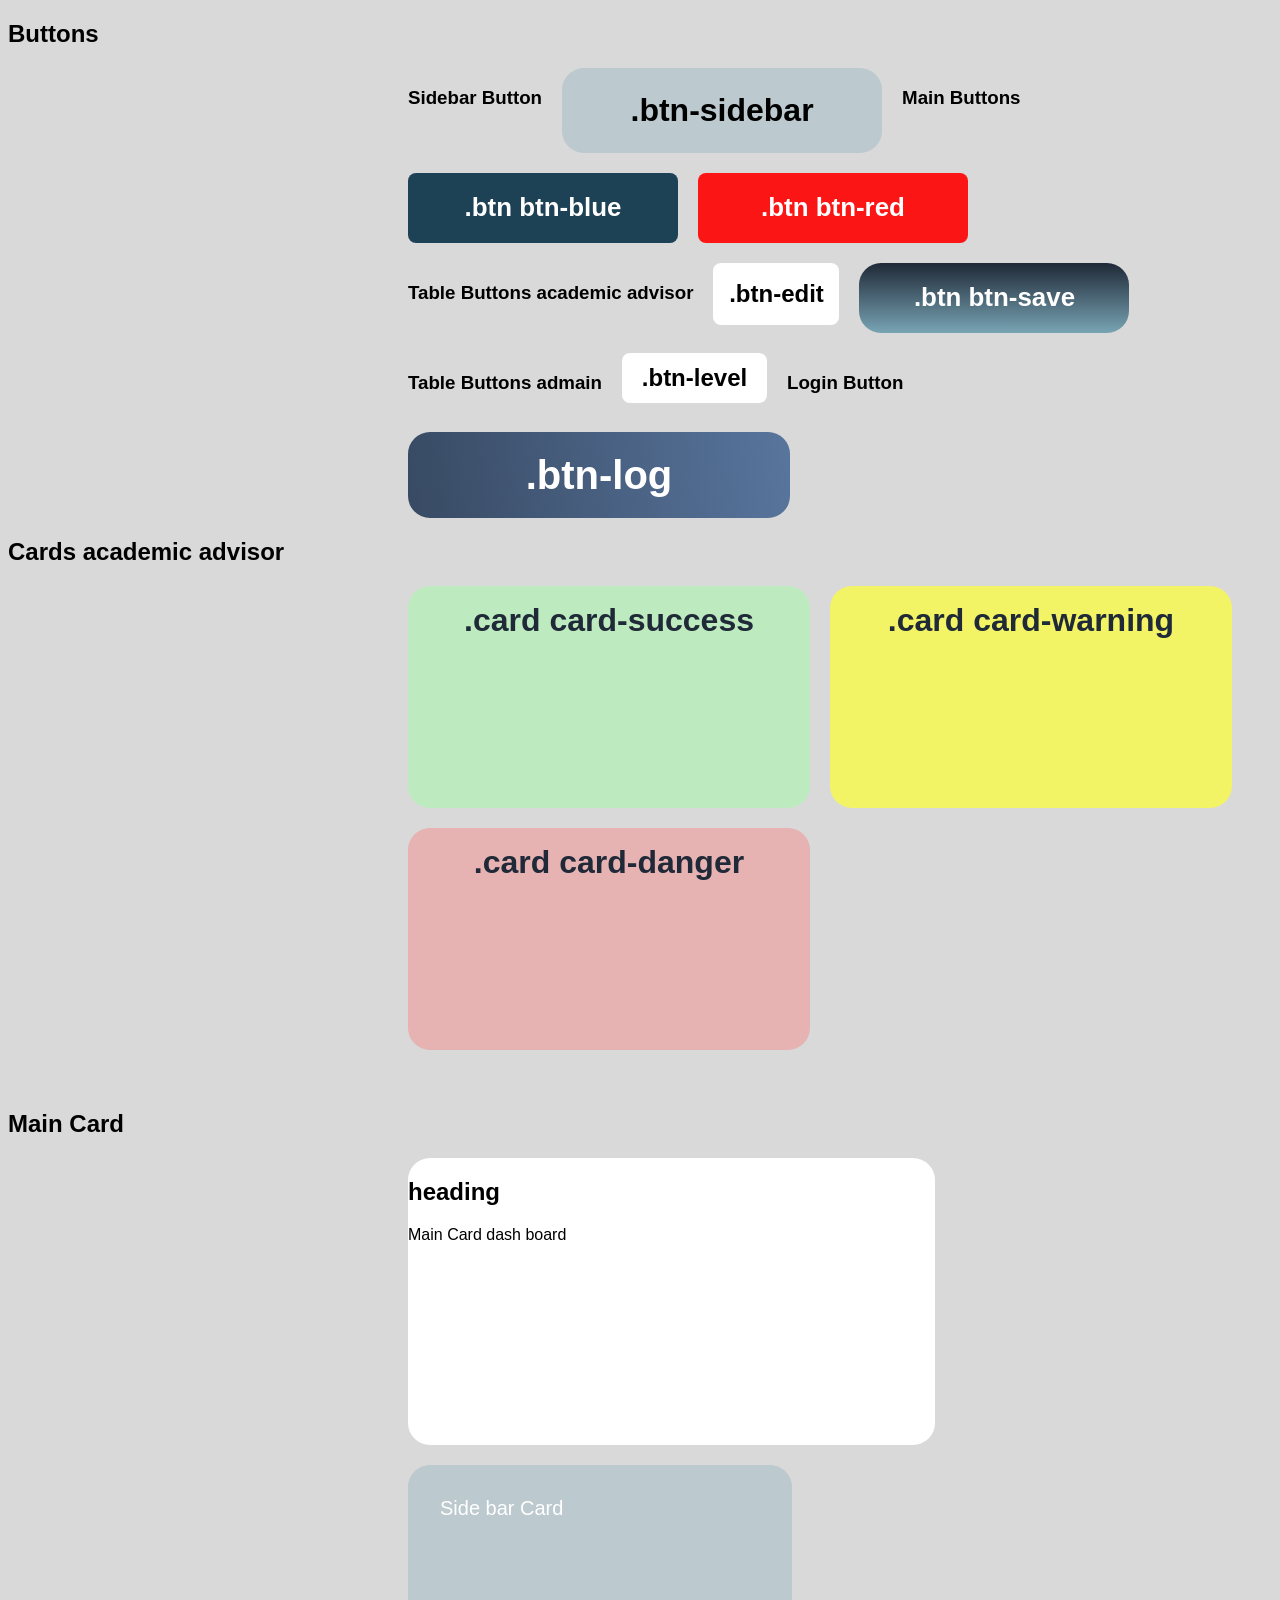
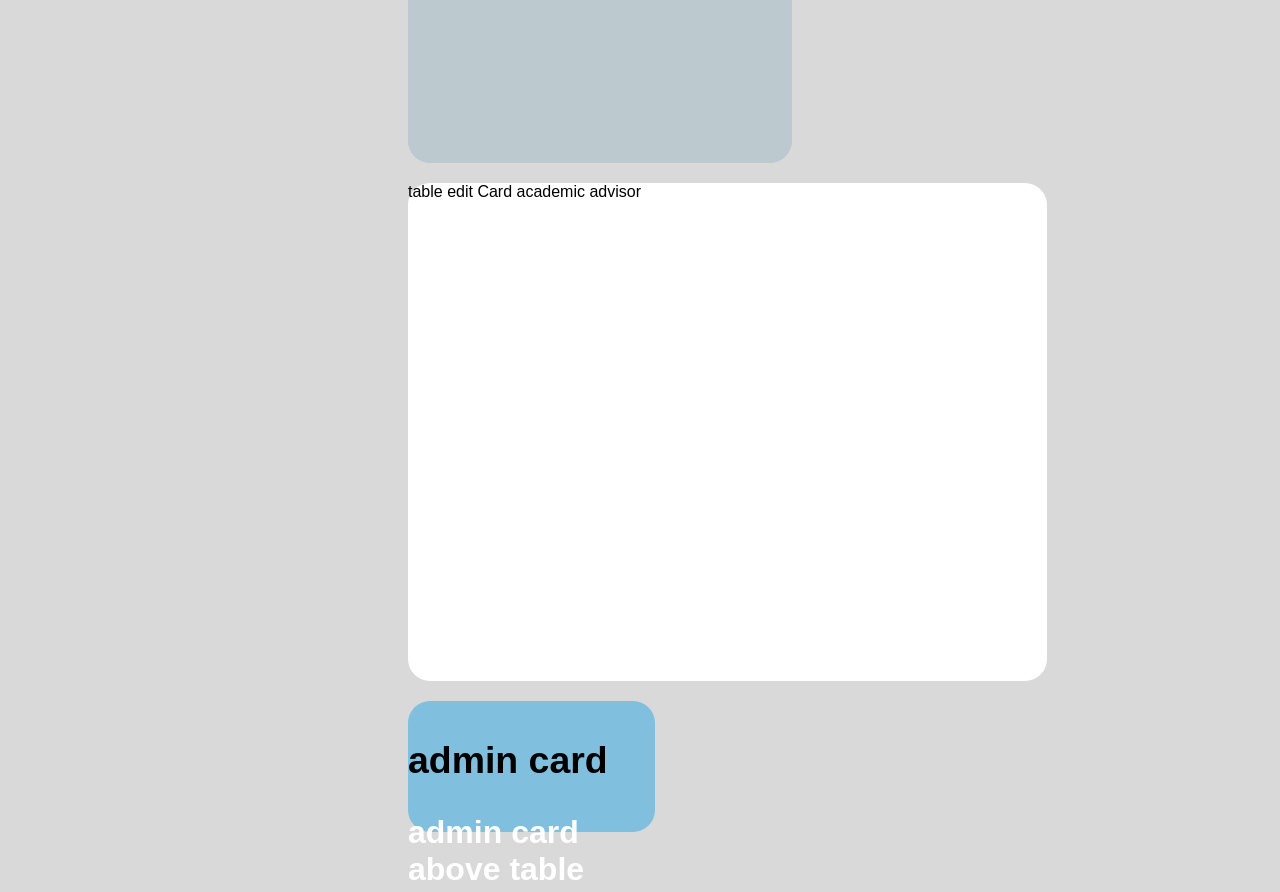
==== index.html @ a2a266f4 "update HTML and CSS" ====
<!DOCTYPE html>
<html lang="en">
<head>
    <meta charset="UTF-8">
    <meta name="viewport" content="width=device-width, initial-scale=1.0">
    <title>Document</title>
    <link rel="stylesheet" href="main.css">
</head>
<body>
    <!--
    <div class="side-bar"> </div>
    -->
   <section>

<h2>Buttons</h2>

<div class="demo">

<h3>Sidebar Button</h3>
<button class="btn-sidebar">
.btn-sidebar
</button>

<h3>Main Buttons</h3>

<button class="btn btn-blue">
.btn btn-blue
</button>

<button class="btn btn-red">
.btn btn-red
</button>



<h3>Table Buttons academic advisor</h3>

<button class="btn-edit">
.btn-edit
</button>

<button class="btn btn-save">
.btn btn-save
</button>

<h3>Table Buttons admain</h3>
<button class="btn-level">
.btn-level
</button>

<h3>Login Button</h3>

<button class="btn-log">
.btn-log
</button>

</div>
<!--===================cards===================================================--->
<section>

<h2>Cards academic advisor</h2>

<div class="demo">

<div class="card card-success">
.card card-success  
</div>

<div class="card card-warning">
.card card-warning  
</div>

<div class="card card-danger">
.card card-danger  
</div>

</div>

</section>
<section>

<h2>Main Card</h2>

<div class="demo">

<div class="main-card">
    <h2> heading</h2>       
    <p> Main Card  dash board</p>

</div>

<div class="side-card">
Side  bar Card
</div>
<div class="edit-card">
 table edit  Card   academic advisor
</div>
<div class="card-staff">
    <h3> admin card</h3>
 <p>  admin card above table </p>  
</div>

</div>

</section>
</body>
</html>
---- main.css ----
/*-------variables---------------------*/
:root {
    --color-primary:#1F2937;
    --secondary-blue:#186F8F80;            /*btn hover--------*/
    --color-sidebar-btn:#186F8F26;            /*btn side bar--------*/
    --color-text-primary:#202A38;
    --color-card-bg:#80BFDD;
    --gradient-login-start:#384A63;               /*start login*/
    --gradient-login-end:#58759D;            /*gradient  at login page*/
    --color-btn-primary:#1D4155;
    --color-danger:#FC1515;  
    --color-danger-light:#E6B2B2;    
    --color-warning:#F2F465;    
    --color-success: #3FC856;    
    --color-success-light:#BDEBBF; 
    --white: #FFFFFF;
    --black:#000000;
    --color-background:#D9D9D9;
    /*---font weight--*/
    --font-regular: 400;
    --font-medium: 500;
    --font-semibold: 600;
    --font-bold: 700; 
    /*font family*/
    --font-primary: "Instrument Sans", sans-serif;
    --font-secondary: "KyivType Sans", sans-serif;
    /* font size*/
    --text-lg:  1.25rem;  /* 20px */
    --text-md:  1.5rem;    /* 24px  */
    --text-xl:  1.62rem;  /* 26px */
    --text-2xl: 2rem;     /* 32px */
    --text-3xl: 2.25rem;  /* 36px */
    --text-4xl: 2.5rem;   /* 40px */
   --text-5xl: 3rem;     /* 48px */
    /*--border radius---*/
    --radius-sm: 8px;
    --radius-md: 12px;
    --radius-lg: 22px;
    --radius-full: 9999px;
    /*----------------*/
    --space-xs: 4px;
    --space-sm: 8px;
    --space-md: 16px;
    --space-lg: 24px;
    --space-xl: 32px;
    --space-xxl: 48px;
    --space-xxxl: 64px;

}
.demo{

margin-top:20px;
margin-left: 400px;
display:flex;
gap:20px;
flex-wrap:wrap;
}
section{
margin-bottom:60px;
}
body{
    background: var(--color-background);
    font-family: var(--font-primary);
}
/*-----------sidebar----------------*/
.side-bar{
    width: 350px;
    height: 100vh;
    background: var(--color-primary);
    position: fixed;
    top: 0;
    left: 0;
}

/*--------------bottons--------*/
.btn-log{
    background: linear-gradient(82deg, var(--gradient-login-start), var(--gradient-login-end));
    width: 382px;
    height: 86px;
    border: none;
    border-radius: var(--radius-lg);
    cursor: pointer;
    font-family: var( --font-primary);
    color: var( --white);
    text-align: center;
    font-weight: var(--font-bold);
    font-size:var(--text-4xl) ;

}
/*------btn use with btn-blue ,red -,save---------*/
.btn{
    width: 270px;
    height: 70px;
    border: none;
    border-radius: var(--radius-sm);
    cursor: pointer;
    color: var( --white);
    text-align: center;
    font-weight: var(--font-bold);
    font-size:var( --text-xl) ;
}
.btn-blue{
    background: var(--color-btn-primary); 
}
.btn-red{
    background-color:var(--color-danger) ;
}
.btn-save{
    background: linear-gradient(to bottom, var(--color-primary), var(--secondary-blue));
    border-radius: var(--radius-lg);
    justify-content: center;
    gap: 0.5rem;
    display: inline-flex;
    align-items: center;
}
/*---------------------------------------------*/
.btn-sidebar{
    width: 320px;
    height:85px;
    background: var(--color-sidebar-btn);
    font-weight: var(--font-semibold);
    font-size:var(--text-2xl) ;
    justify-content: center;
    gap: 0.5rem;
    display: inline-flex;
    align-items: center;
    text-align: center;
    cursor: pointer;
    border: none;
    border-radius: var(--radius-lg);
    transition: all 0.3s ease;
}
.btn-sidebar:hover{
    background: var(--secondary-blue); 
}
.btn-level{
    width: 145px;
    height: 50px;
    background: var(--white);
    text-align: center;
    color:var(--black)  ;
    font-size: var(--text-md);
    font-weight: var(--font-semibold);
    cursor: pointer;
    border: none;
    border-radius: var(--radius-sm);
    transition: all 0.3s ease;
}
.btn-level:hover{
    background: var(--color-primary);
    color:var(--white) ;

}
.btn-edit{
    width:126px ;
    height: 62px;
    background: var(--white);
    text-align: center;
    color:var(--black)  ;
    font-size: var(--text-md);
    font-weight: var(--font-semibold);
    cursor: pointer;
    border: none;
    border-radius: var(--radius-sm);
    transition: all 0.3s ease;

}
.btn-edit:hover{
    background: var(--color-btn-primary);
    color:var(--white) ;
}
/*-----------------------------------cards------------------------------------------*/
.main-card{
    width: 527px;
    height: 287px;
    border-radius: var(--radius-lg);
    background:var(--white) ;
    
    
}
.card h2{
    color: var(--color-text-primary);
    font-size: var(--text-2xl) ;
    font-weight: var(--font-semibold);
    margin-bottom: var(--space-sm);
}
.card p{
    font-size: var(--text-lg);
    color: var(--color-text-primary);
    line-height: 1.6;

}
.side-card{
    width: 320px; 
    height: 234px;
    background: var(--color-sidebar-btn);
    border-radius: var(--radius-lg);
    padding: var(--space-xl);
    color: var(--white);
    font-size:var(--text-lg) ;


}
.edit-card{
    width: 639px;
    height: 498px;
    border-radius: var(--radius-lg);
    background:var(--white) ;

}
.card{
    width: 370px;
    height: 190px;
    color:var(--color-primary) ;
    font-size: var(--text-2xl);
    font-weight: var(--font-semibold);
    border-radius:var(--radius-lg) ;
    text-align: center;
    padding: var(--space-md);
}
.card-success{
background:var(--color-success-light);
}
.card-warning{
background:var(--color-warning);
}
.card-danger{
background:var(--color-danger-light);
}
.card-staff{
    width: 247px;
    height: 131px;
    background: var(--color-card-bg);
    font-size: var(--text-2xl);
    font-weight: var(--font-semibold);
    border-radius:var(--radius-lg) ;   
}
.card-staff h3{
    color: var(--black);
    margin-bottom: var(--space-xl);
    
}
.card-staff p{
    color: var(--white);

}
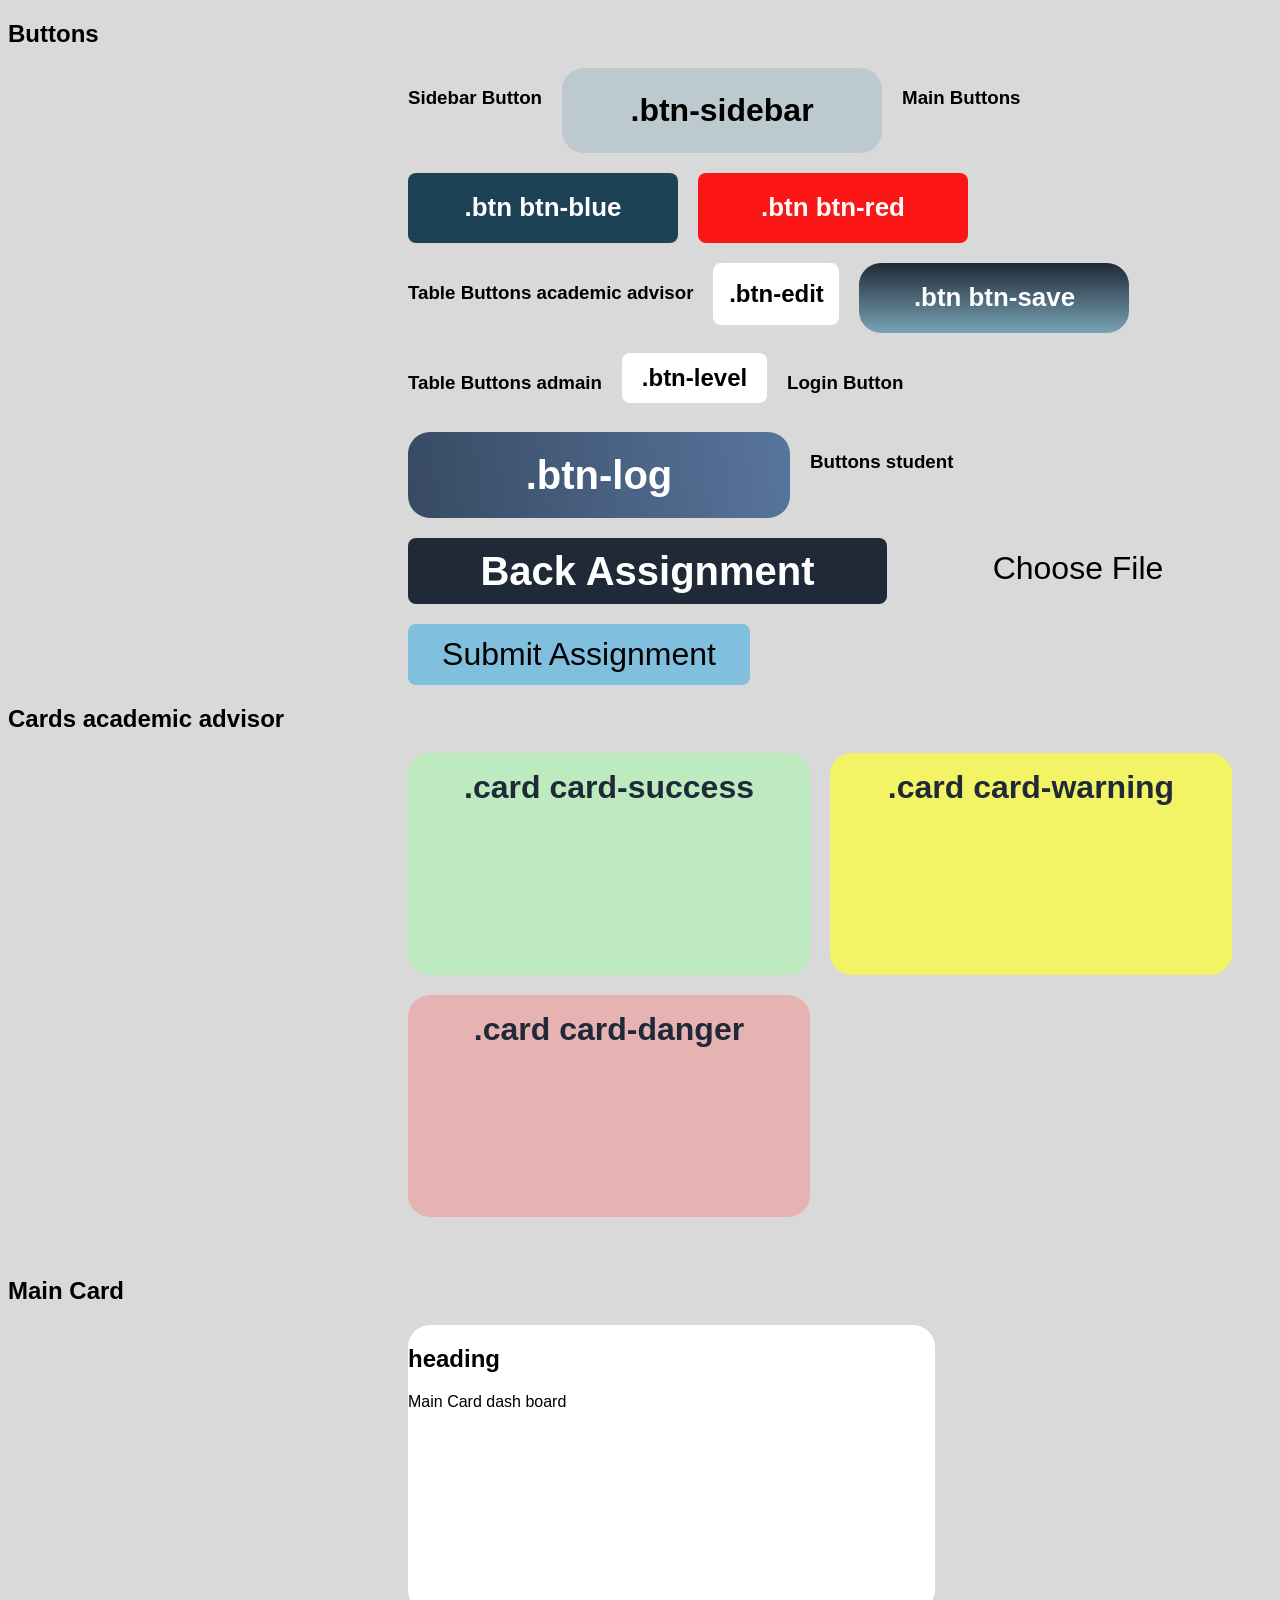
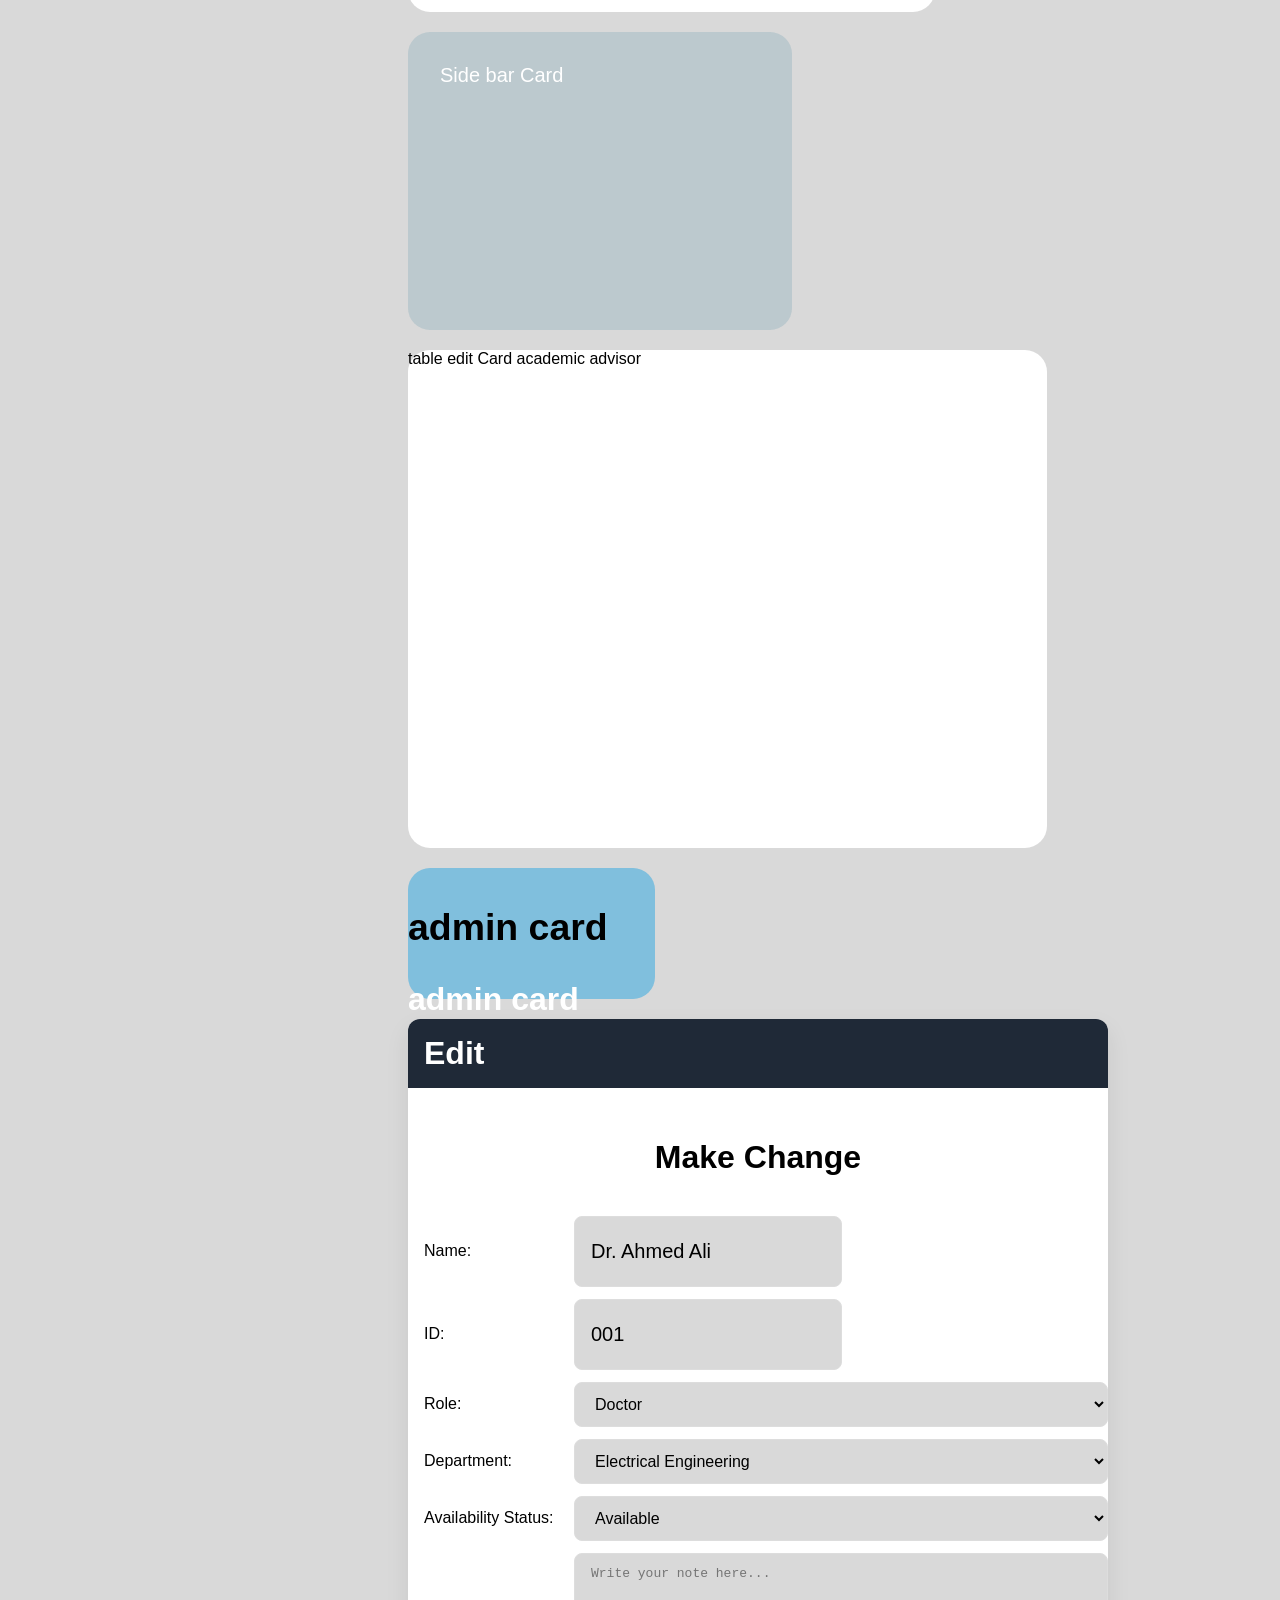
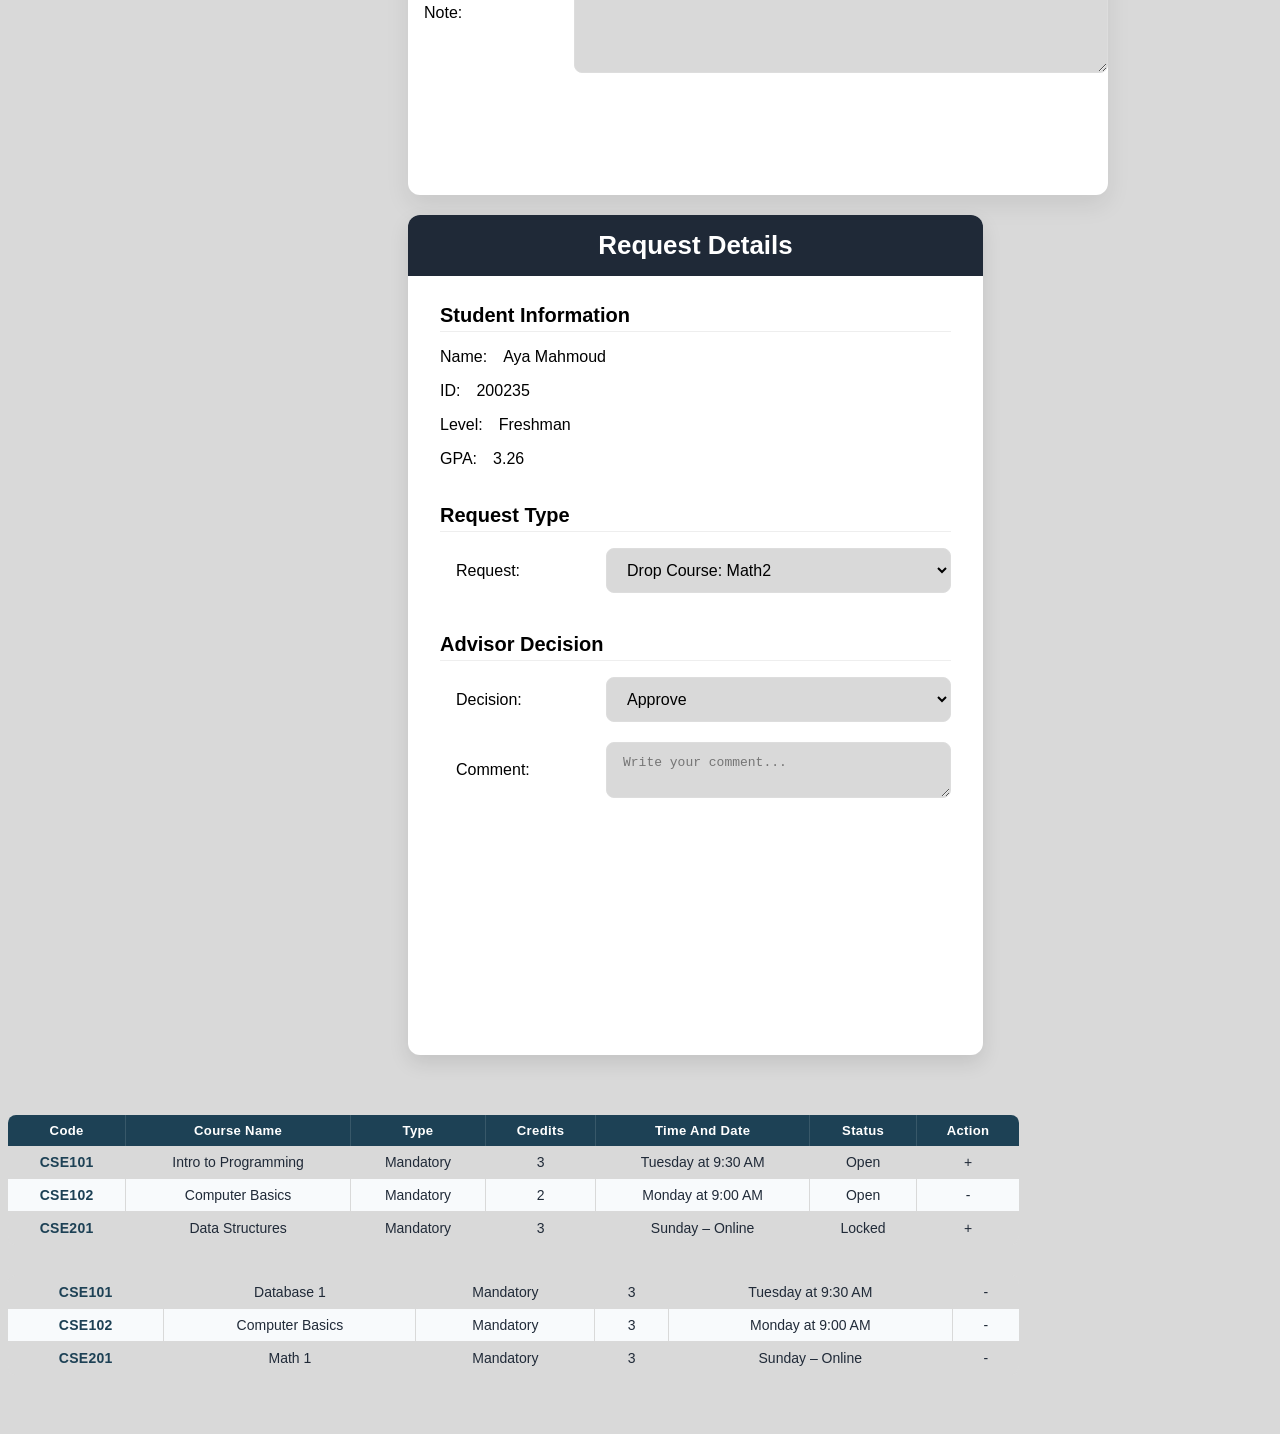
==== commit d4a918f5: "update HTML and CSS" ====
--- a/index.html
+++ b/index.html
@@ -4,7 +4,7 @@
     <meta charset="UTF-8">
     <meta name="viewport" content="width=device-width, initial-scale=1.0">
     <title>Document</title>
-    <link rel="stylesheet" href="main.css">
+    <link rel="stylesheet" href="style.css">
 </head>
 <body>
     <!--
@@ -17,17 +17,17 @@
 <div class="demo">
 
 <h3>Sidebar Button</h3>
-<button class="btn-sidebar">
+<button type="button" class="btn-sidebar">
 .btn-sidebar
 </button>
 
 <h3>Main Buttons</h3>
 
-<button class="btn btn-blue">
+<button type="button" class="btn btn-blue">
 .btn btn-blue
 </button>
 
-<button class="btn btn-red">
+<button  type="button" class="btn btn-red">
 .btn btn-red
 </button>
 
@@ -35,23 +35,37 @@
 
 <h3>Table Buttons academic advisor</h3>
 
-<button class="btn-edit">
+<button  type="button" class="btn-edit">
 .btn-edit
 </button>
 
-<button class="btn btn-save">
+<button type="button" class="btn btn-save">
 .btn btn-save
 </button>
 
 <h3>Table Buttons admain</h3>
-<button class="btn-level">
+<button type="button" class="btn-level">
 .btn-level
 </button>
 
 <h3>Login Button</h3>
 
-<button class="btn-log">
+<button type="button" class="btn-log">
 .btn-log
+</button>
+
+<h3>Buttons  student</h3>
+
+<button type="button" class="btn-back">
+Back Assignment
+</button>
+
+<button type="button" class="btn-choose">
+Choose File
+</button>
+
+<button type="button" class="btn-choose btn-submit">
+Submit Assignment
 </button>
 
 </div>
@@ -92,16 +106,227 @@
 <div class="side-card">
 Side  bar Card
 </div>
-<div class="edit-card">
+
+<div class="edit-card-acad">
  table edit  Card   academic advisor
 </div>
 <div class="card-staff">
     <h3> admin card</h3>
  <p>  admin card above table </p>  
 </div>
-
+ 
+<!-- Edit Card -->
+<div class="edit-card">
+
+  <!-- Header -->
+  <div class="edit-card-header">
+    Edit
+  </div>
+
+  <!-- Title -->
+  <h2>Make Change</h2>
+
+  <!-- Form -->
+  <form>
+    <!-- Name Field -->
+    <div class="form-group">
+      <label for="name">Name:</label>
+      <input id="name" type="text" value="Dr. Ahmed Ali">
+    </div>
+
+    <!-- ID Field -->
+    <div class="form-group">
+      <label for="id">ID:</label>
+      <input id="id" type="text" value="001">
+    </div>
+
+    <!-- Role Field -->
+    <div class="form-group">
+      <label for="role">Role:</label>
+      <select id="role">
+        <option>Doctor</option>
+        <option>Professor</option>
+        <option>Assistant</option>
+      </select>
+    </div>
+
+    <!-- Department Field -->
+    <div class="form-group">
+      <label for="department">Department:</label>
+      <select id="department">
+        <option>Electrical Engineering</option>
+        <option>Computer Science</option>
+        <option>Mechanical Engineering</option>
+      </select>
+    </div>
+
+    <!-- Availability Status Field -->
+    <div class="form-group">
+      <label for="status">Availability Status:</label>
+      <select id="status">
+        <option>Available</option>
+        <option>Unavailable</option>
+      </select>
+    </div>
+
+    <!-- Note Field -->
+    <div class="form-group">
+      <label for="note">Note:</label>
+      <textarea id="note" placeholder="Write your note here..."></textarea>
+    </div>
+  </form>
+
+</div>
+<!-- Request Card -->
+<div class="request-card">
+
+  <!-- Header -->
+  <div class="request-card-header">
+    Request Details
+  </div>
+
+  <!-- Section: Student Info -->
+  <h3>Student Information</h3>
+  <div class="info-row">
+    <span>Name:</span>
+    <span>Aya Mahmoud</span>
+  </div>
+  <div class="info-row">
+    <span>ID:</span>
+    <span>200235</span>
+  </div>
+  <div class="info-row">
+    <span>Level:</span>
+    <span>Freshman</span>
+  </div>
+  <div class="info-row">
+    <span>GPA:</span>
+    <span>3.26</span>
+  </div>
+
+  <!-- Section: Request Type -->
+  <h3>Request Type</h3>
+  <div class="form-group">
+    <label for="request-type">Request:</label>
+    <select id="request-type">
+      <option>Drop Course: Math2</option>
+      <option>Schedule Change</option>
+      <option>Leave Request</option>
+    </select>
+  </div>
+
+  <!-- Section: Advisor Decision -->
+  <h3>Advisor Decision</h3>
+  <div class="form-group">
+    <label for="decision">Decision:</label>
+    <select id="decision">
+      <option>Approve</option>
+      <option>Reject</option>
+      <option>Pending</option>
+    </select>
+  </div>
+
+  <div class="form-group">
+    <label for="comment">Comment:</label>
+    <textarea id="comment" placeholder="Write your comment..."></textarea>
+  </div>
+ 
+
+</div>
 </div>
 
 </section>
+
+
+  <!-- ══ ====================Available Courses ══ -->
+  <table class="reg-table">
+    <thead>
+      <tr>
+        <th>Code</th>
+        <th>Course Name</th>
+        <th>Type</th>
+        <th>Credits</th>
+        <th>Time And Date</th>
+        <th>Status</th>
+        <th>Action</th>
+      </tr>
+    </thead>
+    <tbody>
+      <tr>
+        <td class="col-code">CSE101</td>
+        <td>Intro to Programming</td>
+        <td>Mandatory</td>
+        <td>3</td>
+        <td>Tuesday at 9:30 AM</td>
+        <td>Open</td>
+        <td>+</td>
+      </tr>
+      <tr>
+        <td class="col-code">CSE102</td>
+        <td>Computer Basics</td>
+        <td>Mandatory</td>
+        <td>2</td>
+        <td>Monday at 9:00 AM</td>
+        <td>Open</td>
+        <td>-</td>
+      </tr>
+      <tr>
+        <td class="col-code">CSE201</td>
+        <td>Data Structures</td>
+        <td>Mandatory</td>
+        <td>3</td>
+        <td>Sunday – Online</td>
+        <td>Locked</td>
+        <td>+</td>
+      </tr>
+    </tbody>
+  </table>
+
+  <!-- ══ Selected Courses ══ -->
+ 
+  <table class="reg-table reg-table--selected">
+    <!--<thead>
+      <tr>
+        <th>Code</th>
+        <th>Course Name</th>
+        <th>Type</th>
+        <th>Credits</th>
+        <th>Time And Date</th>
+        <th>Remove</th>
+      </tr>
+    </thead>-->
+    <tbody>
+      <tr>
+        <td class="col-code">CSE101</td>
+        <td>Database 1</td>
+        <td>Mandatory</td>
+        <td>3</td>
+        <td>Tuesday at 9:30 AM</td>
+        <td>-</td>
+      </tr>
+      <tr>
+        <td class="col-code">CSE102</td>
+        <td>Computer Basics</td>
+        <td>Mandatory</td>
+        <td>3</td>
+        <td>Monday at 9:00 AM</td>
+        <td>-</td>
+      </tr>
+      <tr>
+        <td class="col-code">CSE201</td>
+        <td>Math 1</td>
+        <td>Mandatory</td>
+        <td>3</td>
+        <td>Sunday – Online</td>
+        <td>-</td>
+      </tr>
+    </tbody>
+  </table>
+
+
+
+
 </body>
-</html>+</html>
+
+
--- a/style.css
+++ b/style.css
@@ -0,0 +1,584 @@
+/*-------variables---------------------*/
+:root {
+    --color-primary:#1F2937;
+    --secondary-blue:#186F8F80;            /*btn hover--------*/
+    --color-sidebar-btn:#186F8F26;            /*btn side bar--------*/
+    --color-text-primary:#202A38;
+    --color-card-bg:#80BFDD;
+    --gradient-login-start:#384A63;               /*start login*/
+    --gradient-login-end:#58759D;            /*gradient  at login page*/
+    --color-btn-primary:#1D4155;
+    --color-danger:#FC1515;  
+    --color-danger-light:#E6B2B2;    
+    --color-warning:#F2F465;    
+    --color-success: #3FC856;    
+    --color-success-light:#BDEBBF; 
+    --white: #FFFFFF;
+    --black:#000000;
+    --color-background:#D9D9D9;
+    /*---font weight--*/
+    --font-regular: 400;
+    --font-medium: 500;
+    --font-semibold: 600;
+    --font-bold: 700; 
+    /*font family*/
+    --font-primary: "Instrument Sans", sans-serif;
+    --font-secondary: "KyivType Sans", sans-serif;
+    /* font size*/
+    --text-lg:  1.25rem;  /* 20px */
+    --text-md:  1.5rem;    /* 24px  */
+    --text-xl:  1.62rem;  /* 26px */
+    --text-2xl: 2rem;     /* 32px */
+    --text-3xl: 2.25rem;  /* 36px */
+    --text-4xl: 2.5rem;   /* 40px */
+   --text-5xl: 3rem;     /* 48px */
+    /*--border radius---*/
+    --radius-sm: 8px;
+    --radius-md: 12px;
+    --radius-lg: 22px;
+    --radius-full: 9999px;
+    /*----------------*/
+    --space-xs: 4px;
+    --space-sm: 8px;
+    --space-md: 16px;
+    --space-lg: 24px;
+    --space-xl: 32px;
+    --space-xxl: 48px;
+    --space-xxxl: 64px;
+
+}
+.demo{
+
+margin-top:20px;
+margin-left: 400px;
+display:flex;
+gap:20px;
+flex-wrap:wrap;
+}
+section{
+margin-bottom:60px;
+}
+body{
+    background: var(--color-background);
+    font-family: var(--font-primary);
+}
+/*-----------sidebar----------------*/
+.side-bar{
+    width: 350px;
+    height: 100vh;
+    background: var(--color-primary);
+    position: fixed;
+    top: 0;
+    left: 0;
+}
+
+/*--------------bottons--------*/
+.btn-log{
+    background: linear-gradient(82deg, var(--gradient-login-start), var(--gradient-login-end));
+    width: 382px;
+    height: 86px;
+    border: none;
+    border-radius: var(--radius-lg);
+    cursor: pointer;
+    font-family: var( --font-primary);
+    color: var( --white);
+    text-align: center;
+    font-weight: var(--font-bold);
+    font-size:var(--text-4xl) ;
+
+}
+/*------btn use with btn-blue ,red -,save---------*/
+.btn{
+    width: 270px;
+    height: 70px;
+    border: none;
+    border-radius: var(--radius-sm);
+    cursor: pointer;
+    color: var( --white);
+    text-align: center;
+    font-weight: var(--font-bold);
+    font-size:var( --text-xl) ;
+}
+.btn-blue{
+    background: var(--color-btn-primary); 
+}
+.btn-red{
+    background-color:var(--color-danger) ;
+}
+.btn-save{
+    background: linear-gradient(to bottom, var(--color-primary), var(--secondary-blue));
+    border-radius: var(--radius-lg);
+    justify-content: center;
+    gap: 0.5rem;
+    display: inline-flex;
+    align-items: center;
+}
+/*---------------------------------------------*/
+.btn-sidebar{
+    width: 320px;
+    height:85px;
+    background: var(--color-sidebar-btn);
+    font-weight: var(--font-semibold);
+    font-size:var(--text-2xl) ;
+    justify-content: center;
+    gap: 0.5rem;
+    display: inline-flex;
+    align-items: center;
+    text-align: center;
+    cursor: pointer;
+    border: none;
+    border-radius: var(--radius-lg);
+    transition: all 0.3s ease;
+}
+.btn-sidebar:hover{
+    background: var(--secondary-blue); 
+}
+.btn-level{
+    width: 145px;
+    height: 50px;
+    background: var(--white);
+    text-align: center;
+    color:var(--black)  ;
+    font-size: var(--text-md);
+    font-weight: var(--font-semibold);
+    cursor: pointer;
+    border: none;
+    border-radius: var(--radius-sm);
+    transition: all 0.3s ease;
+}
+.btn-level:hover{
+    background: var(--color-primary);
+    color:var(--white) ;
+
+}
+.btn-edit{
+    width:126px ;
+    height: 62px;
+    background: var(--white);
+    text-align: center;
+    color:var(--black)  ;
+    font-size: var(--text-md);
+    font-weight: var(--font-semibold);
+    cursor: pointer;
+    border: none;
+    border-radius: var(--radius-sm);
+    transition: all 0.3s ease;
+
+}
+.btn-edit:hover{
+    background: var(--color-btn-primary);
+    color:var(--white) ;
+}
+.btn-back{
+    width: 479px;
+    height: 66px;
+    border-radius: var(--radius-sm);
+    cursor: pointer;
+    background: var(--color-primary);
+    color: var(--white);
+    font-size: var(--text-4xl);
+    font-weight: var(--font-bold);
+    justify-content: center;
+    gap: 0.5rem;
+    display: inline-flex;
+    align-items: center;
+    border: none;
+}
+.btn-choose{
+    width: 342px;
+    height: 61px;
+    border-radius: var(--radius-sm);
+    cursor: pointer;
+    background: var(--color-background);
+    color: var(--black);
+    text-align: center;
+    font-size: var(--text-2xl);
+     border: none;
+}
+.btn-submit{
+    background: var(--color-card-bg);
+}
+
+
+/*-----------------------------------cards------------------------------------------*/
+.main-card{
+    width: 527px;
+    height: 287px;
+    border-radius: var(--radius-lg);
+    background:var(--white) ;
+    
+    
+}
+.card h2{
+    color: var(--color-text-primary);
+    font-size: var(--text-2xl) ;
+    font-weight: var(--font-semibold);
+    margin-bottom: var(--space-sm);
+}
+.card p{
+    font-size: var(--text-lg);
+    color: var(--color-text-primary);
+    line-height: 1.6;
+
+}
+.side-card{
+    width: 320px; 
+    height: 234px;
+    background: var(--color-sidebar-btn);
+    border-radius: var(--radius-lg);
+    padding: var(--space-xl);
+    color: var(--white);
+    font-size:var(--text-lg) ;
+
+
+}
+.edit-card-acad{
+    width: 639px;
+    height: 498px;
+    border-radius: var(--radius-lg);
+    background:var(--white) ;
+
+}
+.card{
+    width: 370px;
+    height: 190px;
+    color:var(--color-primary) ;
+    font-size: var(--text-2xl);
+    font-weight: var(--font-semibold);
+    border-radius:var(--radius-lg) ;
+    text-align: center;
+    padding: var(--space-md);
+}
+.card-success{
+background:var(--color-success-light);
+}
+.card-warning{
+background:var(--color-warning);
+}
+.card-danger{
+background:var(--color-danger-light);
+}
+.card-staff{
+    width: 247px;
+    height: 131px;
+    background: var(--color-card-bg);
+    font-size: var(--text-2xl);
+    font-weight: var(--font-semibold);
+    border-radius:var(--radius-lg) ;   
+}
+.card-staff h3{
+    color: var(--black);
+    margin-bottom: var(--space-xl);
+    
+}
+.card-staff p{
+    color: var(--white);
+
+}
+/* =========================
+   Edit Card
+========================= */
+.form-group{
+    display: flex;
+    flex-direction: row;
+    gap: 0.5rem;
+    margin-bottom: 1rem;
+    margin-left:1rem ;
+
+}
+
+.edit-card {
+    width:700px;
+    height: 776px;
+
+    background: var(--white);
+    border-radius: var(--radius-md);
+    box-shadow: 0 10px 25px rgba(0,0,0,0.08);
+
+    display: flex;
+    flex-direction: column;
+    gap: 1.5rem;
+    transition: transform 0.2s ease, box-shadow 0.2s ease;
+}
+
+.edit-card:hover{
+    transform: translateY(-4px);
+    box-shadow: 0 15px 35px rgba(0,0,0,0.1);
+}
+
+/* =========================
+header
+========================= */
+.edit-card-header{
+    background: var(--color-primary);
+    color: var(--white);
+    font-weight: var(--font-semibold);
+   font-size: var(--text-2xl);
+
+    padding: 1rem;
+    border-radius: var(--radius-md) var(--radius-md) 0 0;
+}
+/* =========================
+   Title
+========================= */
+
+.edit-card h2 {
+    font-size: var(--text-2xl);
+    font-weight: var(--font-bold);
+    color: var(--black);
+
+    text-align: center;
+    margin-bottom: 1rem;
+}
+
+/* =========================
+   Labels
+========================= */
+
+.edit-card label {
+    margin-bottom: 0.5rem;
+
+    font-size: var(--text-lg);
+    color: var(--black);
+}
+
+/* =========================
+   Inputs
+========================= */
+
+.edit-card input,
+.edit-card select,
+.edit-card textarea {
+   
+    padding: 0.75rem 1rem;
+
+    border: 1px solid var(--color-border, #ddd);
+    border-radius: var(--radius-sm);
+
+    background: var(--color-background);
+
+    font-size: var(--text-lg);
+    outline: none;
+
+    transition: border-color 0.3s ease;
+}
+
+/* sizes */
+
+.edit-card input{
+    height: 45px;
+     width: 234px;
+}
+
+.edit-card select{
+    height: 45px;
+    width: 234px;
+}
+
+.edit-card textarea{
+    min-height: 94px;
+     width: 234px;
+    resize: vertical;
+}
+
+.edit-card input:hover,
+.edit-card select:hover,
+.edit-card textarea:hover{
+    border-color: #bbb;
+}
+
+.edit-card input:focus,
+.edit-card select:focus,
+.edit-card textarea:focus {
+    border-color: var(--color-primary);
+    background: var(--white);
+}
+/*--------------*//* =========================
+   Request Card
+========================= */
+.request-card {
+    width: 511px;
+    height: 776px;
+    background: var(--white);
+    border-radius: var(--radius-md);
+    box-shadow: 0 8px 20px rgba(0,0,0,0.1);
+    padding: 2rem;
+    display: flex;
+    flex-direction: column;
+    gap: .5rem; 
+    font-family: var(--font-family, Arial, sans-serif);
+}
+
+/* Header */
+.request-card-header {
+
+    background: var(--color-primary);
+    color: var(--white);
+    font-size: var(--text-xl);
+    font-weight: var(--font-bold);
+   padding: 1rem;
+    border-radius: var(--radius-md) var(--radius-md) 0 0;
+    text-align: center;
+    padding: 1rem 2rem; /* نستخدم البادينج الأفقي مساوي لبادينج الكارت */
+    margin: -2rem -2rem 0 -2rem; /* يلغي البادينج الداخلي للكارت */
+}
+
+/* Section Titles */
+.request-card h3 {
+    font-size: var(--text-lg);
+    font-weight: var(--font-semibold);
+    color: var(--color-dark);
+    margin-bottom: 0.5rem;
+    border-bottom: 1px solid #eee;
+    padding-bottom: 0.25rem;
+}
+
+/* Info Rows */
+.info-row {
+    display: flex;
+    justify-content: flex-start;
+    gap: 1rem;
+    font-size: var(--text-base);
+    color: var(--black);
+    margin-bottom: 0.5rem;
+}
+
+.info-row span:first-child {
+    font-weight: var(--font-medium);
+}
+
+/* Form Groups */
+.form-group {
+    display: flex;
+    flex-direction: row;
+    align-items: center; 
+    gap: 0; 
+    margin-bottom: 0.75rem; 
+}
+
+.form-group label {
+    width: 150px; 
+    font-size: var(--text-base);
+    color: var(--black);
+    margin: 0; 
+}
+
+/* Inputs */
+.form-group select,
+.form-group textarea {
+    flex: 1; 
+    padding: 0.75rem 1rem;
+    border: 1px solid var(--color-border, #ddd);
+    border-radius: var(--radius-sm);
+    background: var(--color-background); 
+    font-size: var(--text-base);
+    outline: none;
+    transition: border-color 0.3s ease;
+}
+
+.form-group select:focus,
+.form-group textarea:focus {
+    border-color: var(--color-primary);
+    background: var(--white);
+}
+/* ================================================
+   SELECTED COURSES SECTION
+   ================================================ */
+.selected-courses {
+  margin-top: var(--space-xl);
+}
+
+.selected-courses__label {
+  font-family: var(--font-primary);
+  font-size: 0.88rem;
+  font-weight: var(--font-semibold);
+  color: var(--color-text-primary);
+  margin: 0 0 var(--space-sm) 0;
+  opacity: 0.75;
+}
+
+/* ================================================
+   TABLE COMPONENT
+   ================================================ */
+.reg-table {
+  width: 80%;
+  border-collapse: collapse;
+  font-family: var(--font-primary);
+  font-size: 0.875rem;
+  color: var(--color-text-primary);
+  border-radius: var(--radius-sm);
+  overflow: hidden;
+  box-shadow: 0 0 0 1px var(--color-background);
+  transition: box-shadow 0.2s ease;
+}
+
+/* ── Header ── */
+.reg-table thead tr {
+  background: var(--color-btn-primary);
+}
+
+.reg-table thead th {
+  color: var(--white);
+  font-weight: var(--font-semibold);
+  font-size: 0.82rem;
+  text-align: center;
+  padding: var(--space-sm) var(--space-md);
+  letter-spacing: 0.025em;
+  white-space: nowrap;
+  border-right: 1px solid rgba(255, 255, 255, 0.12);
+}
+
+.reg-table thead th:last-child {
+  border-right: none;
+}
+
+/* ── Body ── */
+.reg-table tbody tr {
+  border-bottom: 1px solid var(--color-background);
+  transition: background 0.2s ease, transform 0.1s ease;
+}
+
+.reg-table tbody tr:last-child {
+  border-bottom: none;
+}
+
+.reg-table tbody tr:nth-child(even) {
+  background: #f8fafc; /* تباين الصفوف */
+}
+
+.reg-table tbody tr:hover {
+  background: rgba(24, 111, 143, 0.08); /* تأثير hover خفيف */
+  cursor: pointer;
+  transform: translateY(-1px);
+}
+
+.reg-table tbody td {
+  text-align: center;
+  padding: var(--space-sm) var(--space-md);
+  vertical-align: middle;
+  border-right: 1px solid var(--color-background);
+}
+
+.reg-table tbody td:last-child {
+  border-right: none;
+}
+
+/* ── Course code cell ── */
+.reg-table .col-code {
+  font-weight: var(--font-semibold);
+  color: var(--color-btn-primary);
+  letter-spacing: 0.02em;
+}
+
+/* ── Selected table modifier ── */
+.reg-table--selected thead tr {
+  background: var(--color-card-bg);
+}
+
+.reg-table--selected thead th {
+  color: var(--color-primary);
+  font-size: 0.78rem;
+}
+.reg-table + .reg-table {
+  margin-top: 2rem; /* أو أي قيمة تحبيها */
+}
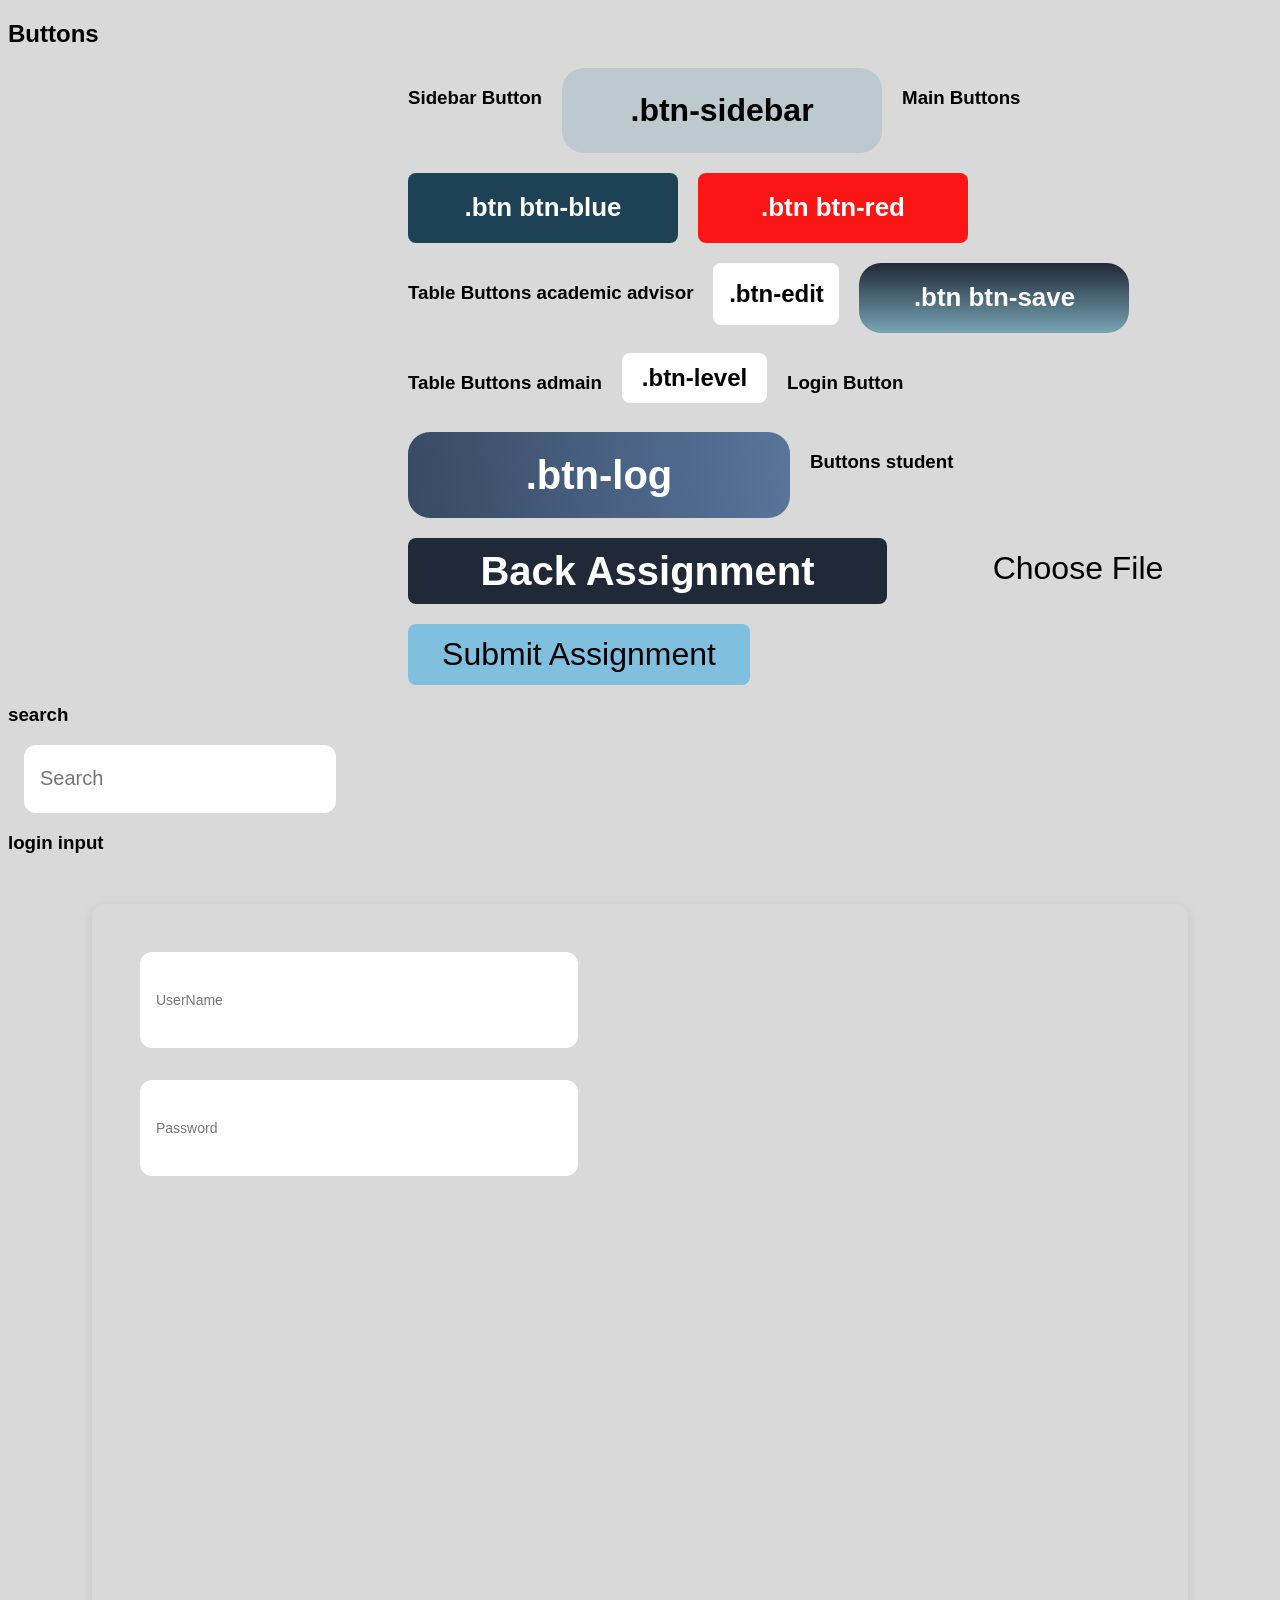
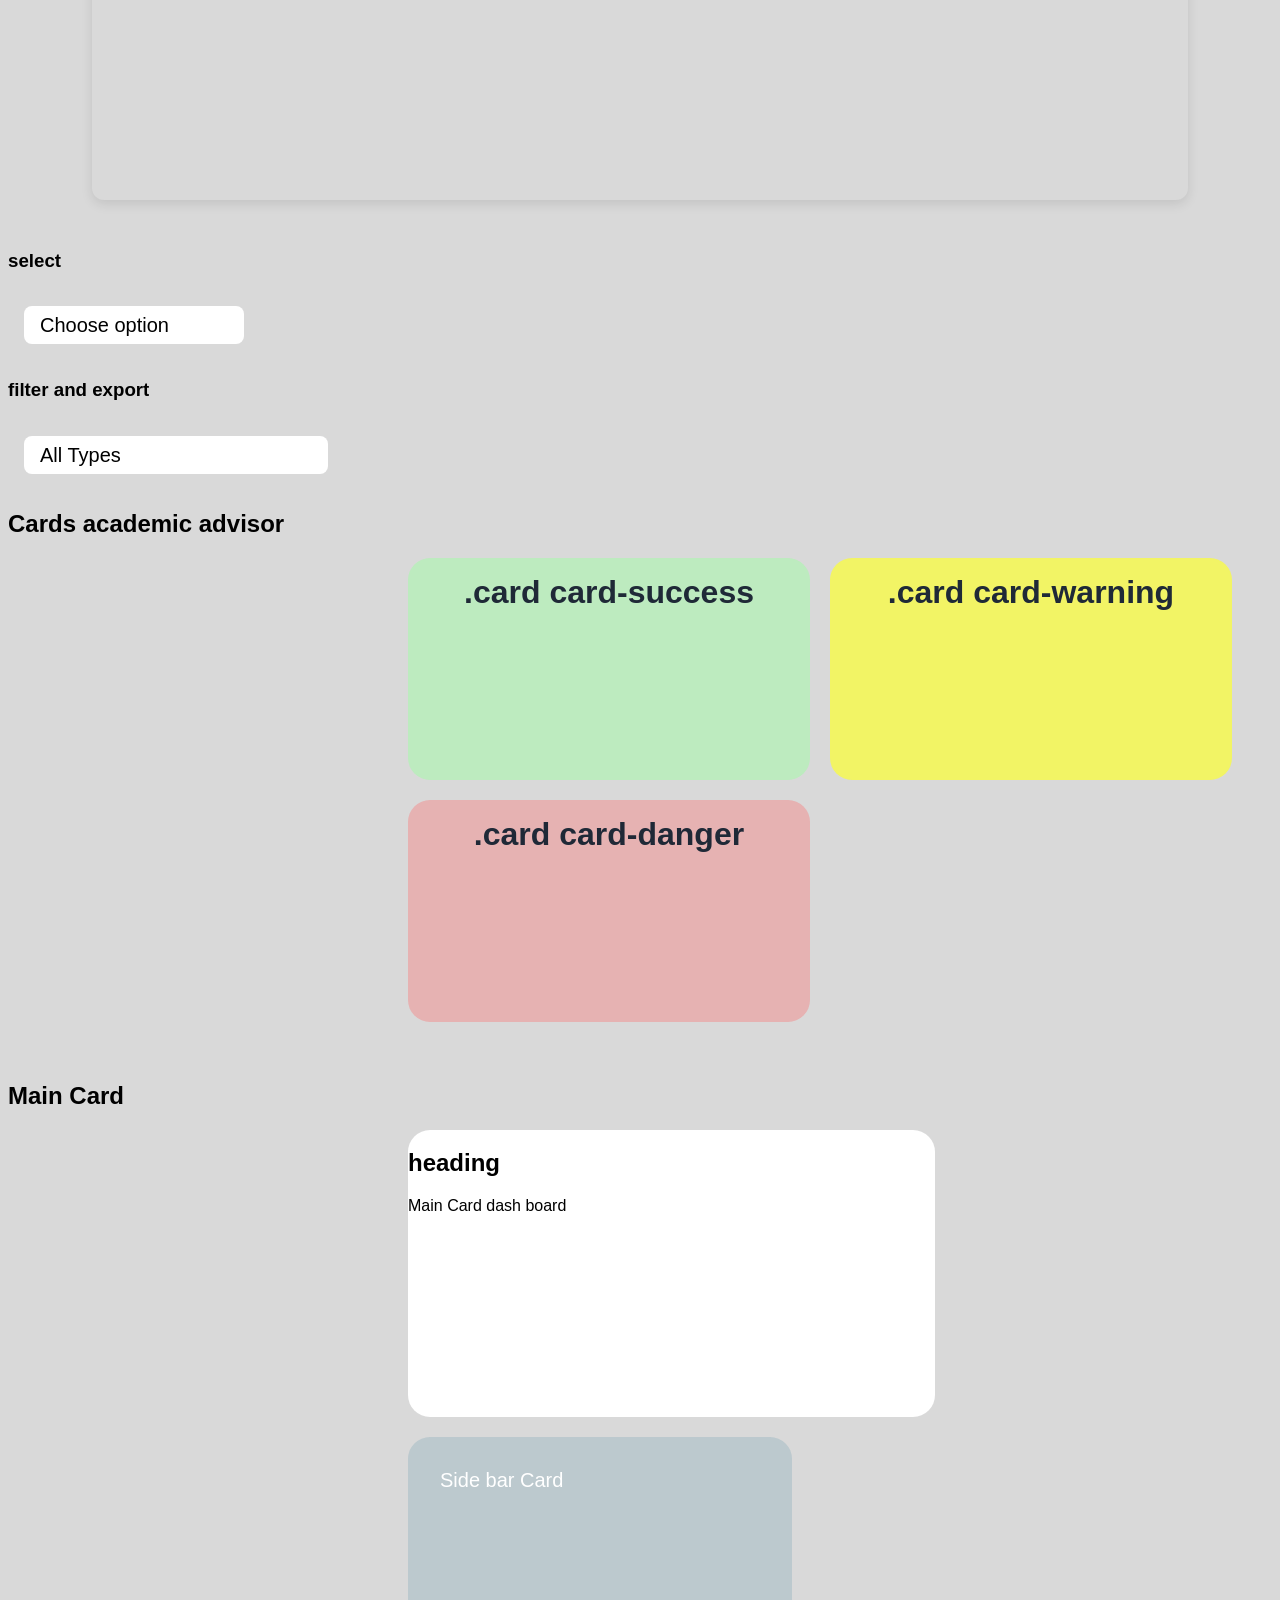
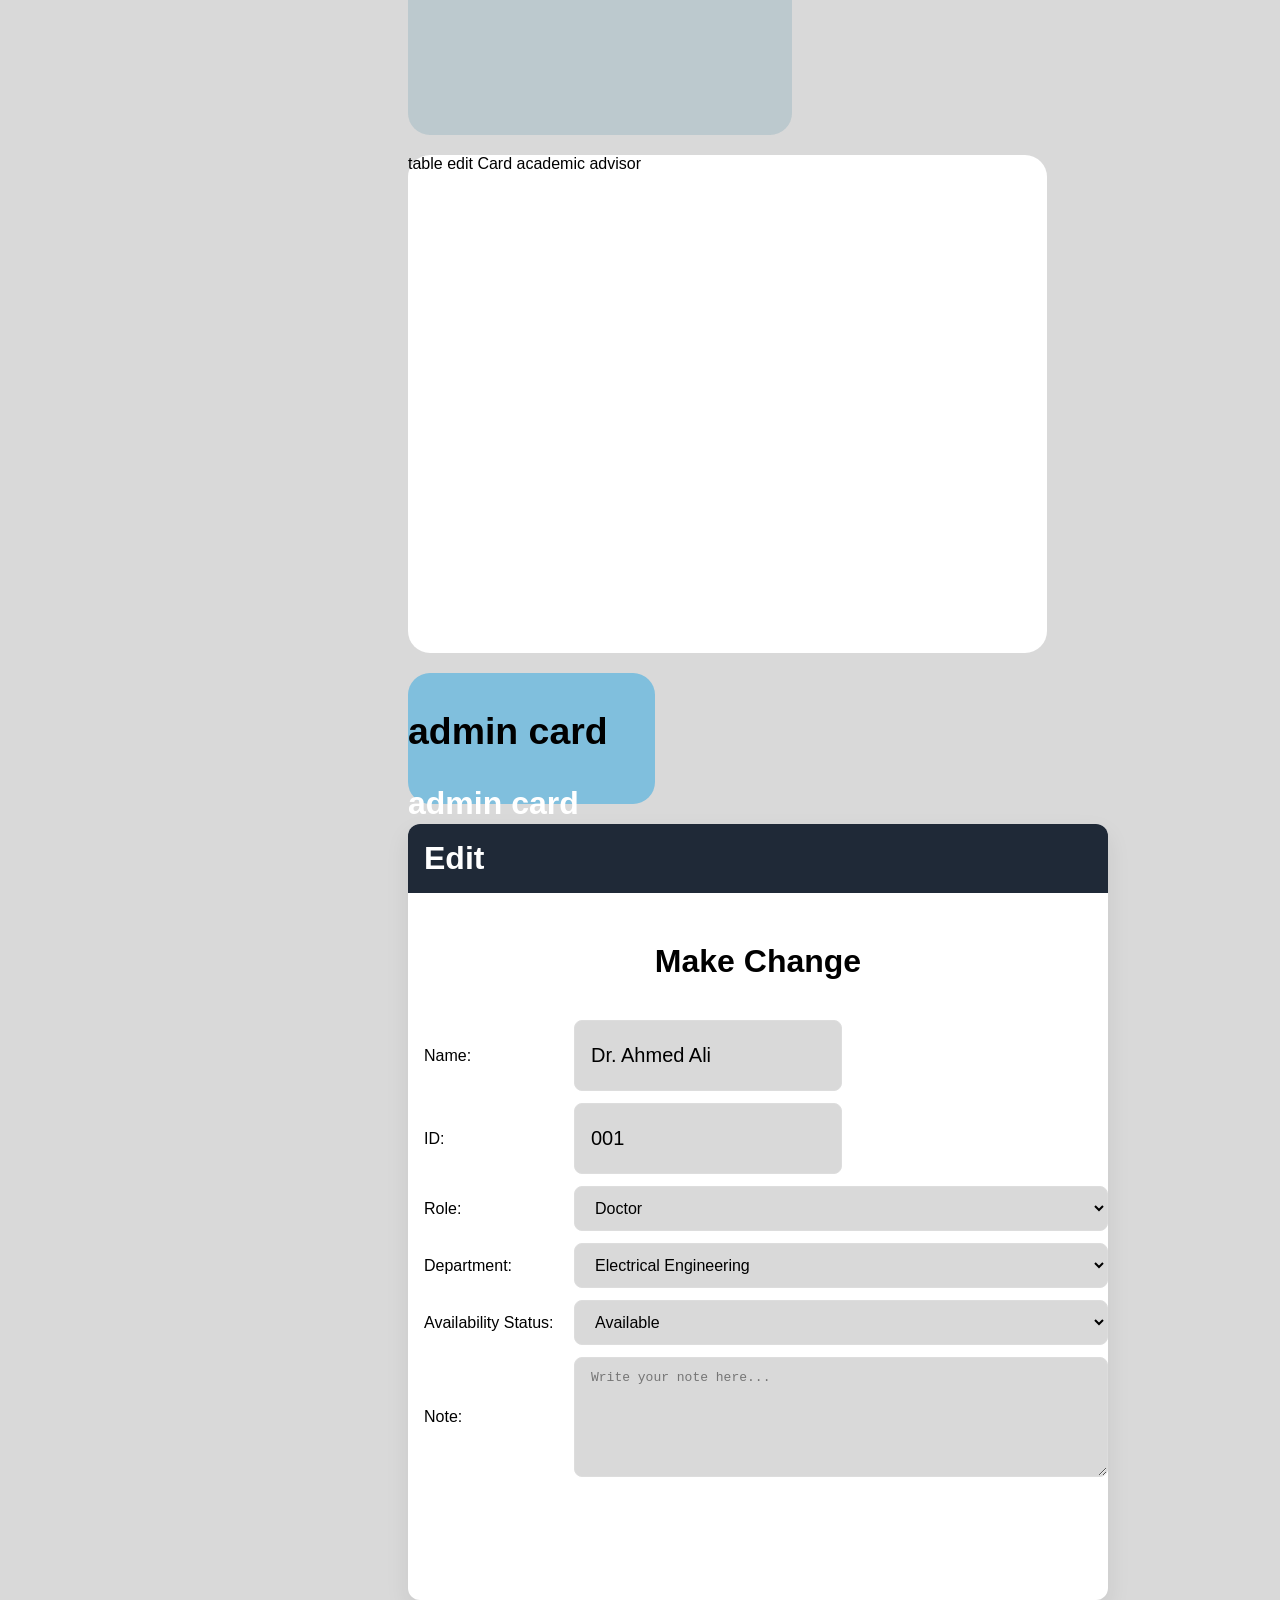
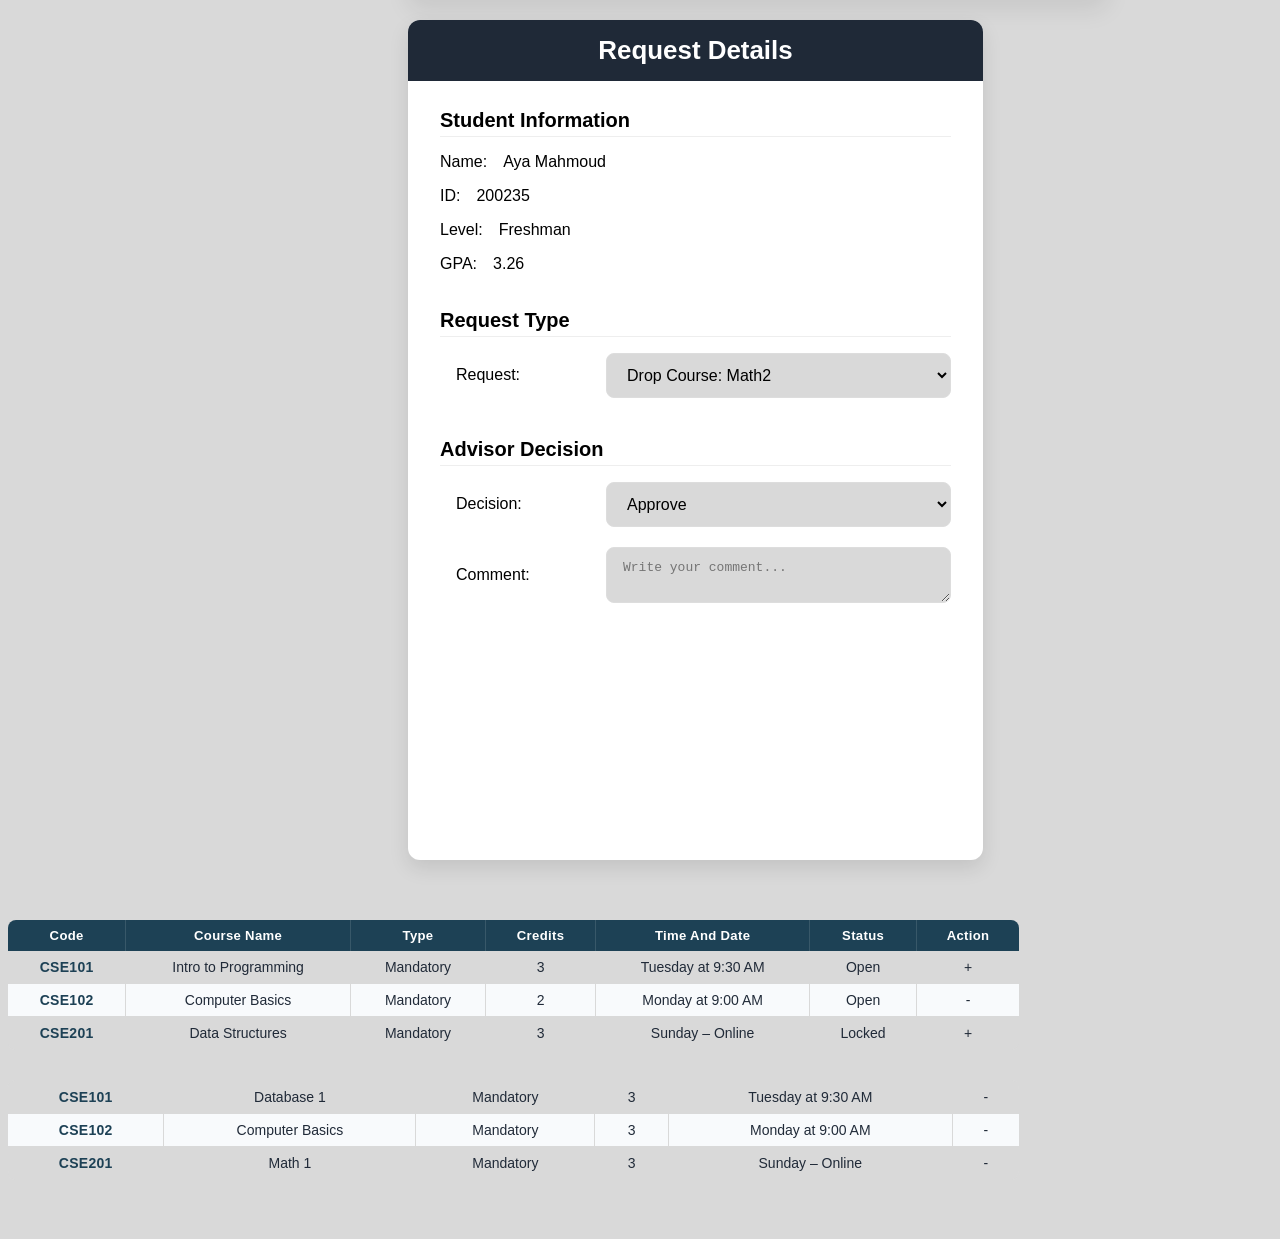
==== commit efc3b776: "update HTML and CSS" ====
--- a/index.html
+++ b/index.html
@@ -69,6 +69,40 @@
 </button>
 
 </div>
+<!--===================input===================================================--->
+<h3>search</h3>
+<div class="search-box">
+  <i class="icon-search"></i>
+  <input class="search-input" type="text" placeholder="Search">
+</div>
+<h3>login input</h3>
+<div class="login-container">
+  <input type="text" class="login-input" placeholder="UserName">
+  <input type="password" class="login-input" placeholder="Password">
+  
+</div>
+
+<!--===================select===================================================--->
+<h3>select</h3>
+<div class="select-container">
+  <select class="select-box">
+    <option value="">Choose option</option>
+    <option value="1">Option One</option>
+    <option value="2">Option Two</option>
+    <option value="3">Option Three</option>
+  </select>
+</div>
+<h3>filter and export</h3>
+<div class="filter-container">
+  <select class="filter-select">
+    <option value="all">All Types</option>
+    <option value="mandatory">Mandatory</option>
+    <option value="elective">Elective</option>
+    <option value="export-pdf">Export PDF</option>
+    <option value="export-excel">Export Excel</option>
+  </select>
+</div>
+
 <!--===================cards===================================================--->
 <section>
 
--- a/style.css
+++ b/style.css
@@ -198,7 +198,91 @@
 .btn-submit{
     background: var(--color-card-bg);
 }
-
+/* =========================
+   Inputs
+========================= */
+.search-box {
+  display: flex;
+  align-items: center;
+  gap: var(--space-md);
+}
+
+.search-input {
+  width: 280px;
+  height: 52px;
+ padding: var(--space-sm) var(--space-md);
+  border: none;
+  border-radius: var(--radius-md);
+  font-size: var(--text-lg);
+  outline: none;
+  background: var(--white);
+}
+/*-----select-------*/
+.select-container {
+  display: inline-block;
+  margin: var(--space-md);
+}
+
+/* Base select styling */
+.select-box {
+  width: 220px;
+  padding: var(--space-sm) var(--space-md);
+  border: none;
+  border-radius: var(--radius-sm);
+  background: var(--white);
+  font-size: var(--text-lg);
+  color:var(--black);
+  outline: none;
+  appearance: none; 
+  cursor: pointer;
+}
+/*--------------------------*/
+/* Filter dropdown container */
+.filter-container {
+  display: inline-block;
+  position: relative;
+  margin: var(--space-md);
+}
+
+/* Base select styling */
+.filter-select {
+  width: 304px;
+  padding: var(--space-sm) var(--space-md);
+  border: none;
+  border-radius: 8px;
+  background:var(--white);
+  font-size:var(--text-lg) ;
+  color:var(--black);
+  outline: none;
+  appearance: none; 
+  cursor: pointer;
+ 
+}
+/*--------------------login input----------*/
+
+.login-container {
+  width:1000px;
+  height: 800px;
+  margin: 50px auto;
+  padding: var(--space-xxl);
+  background-color:var(--color-background);
+  border-radius: var(--radius-md);
+  box-shadow: 0 4px 12px rgba(0,0,0,0.1);
+}
+
+
+.login-input {
+  width: 406px;
+  height: 80px;
+  padding: var(--space-sm) var(--space-md);
+  margin-bottom: var(--space-xl);
+  border: none;
+  border-radius: var(--radius-md);
+  font-size: 14px;
+  color: var(--black);
+  outline: none;
+ display: block;
+}
 
 /*-----------------------------------cards------------------------------------------*/
 .main-card{
@@ -580,5 +664,5 @@
   font-size: 0.78rem;
 }
 .reg-table + .reg-table {
-  margin-top: 2rem; /* أو أي قيمة تحبيها */
+  margin-top: 2rem; 
 }
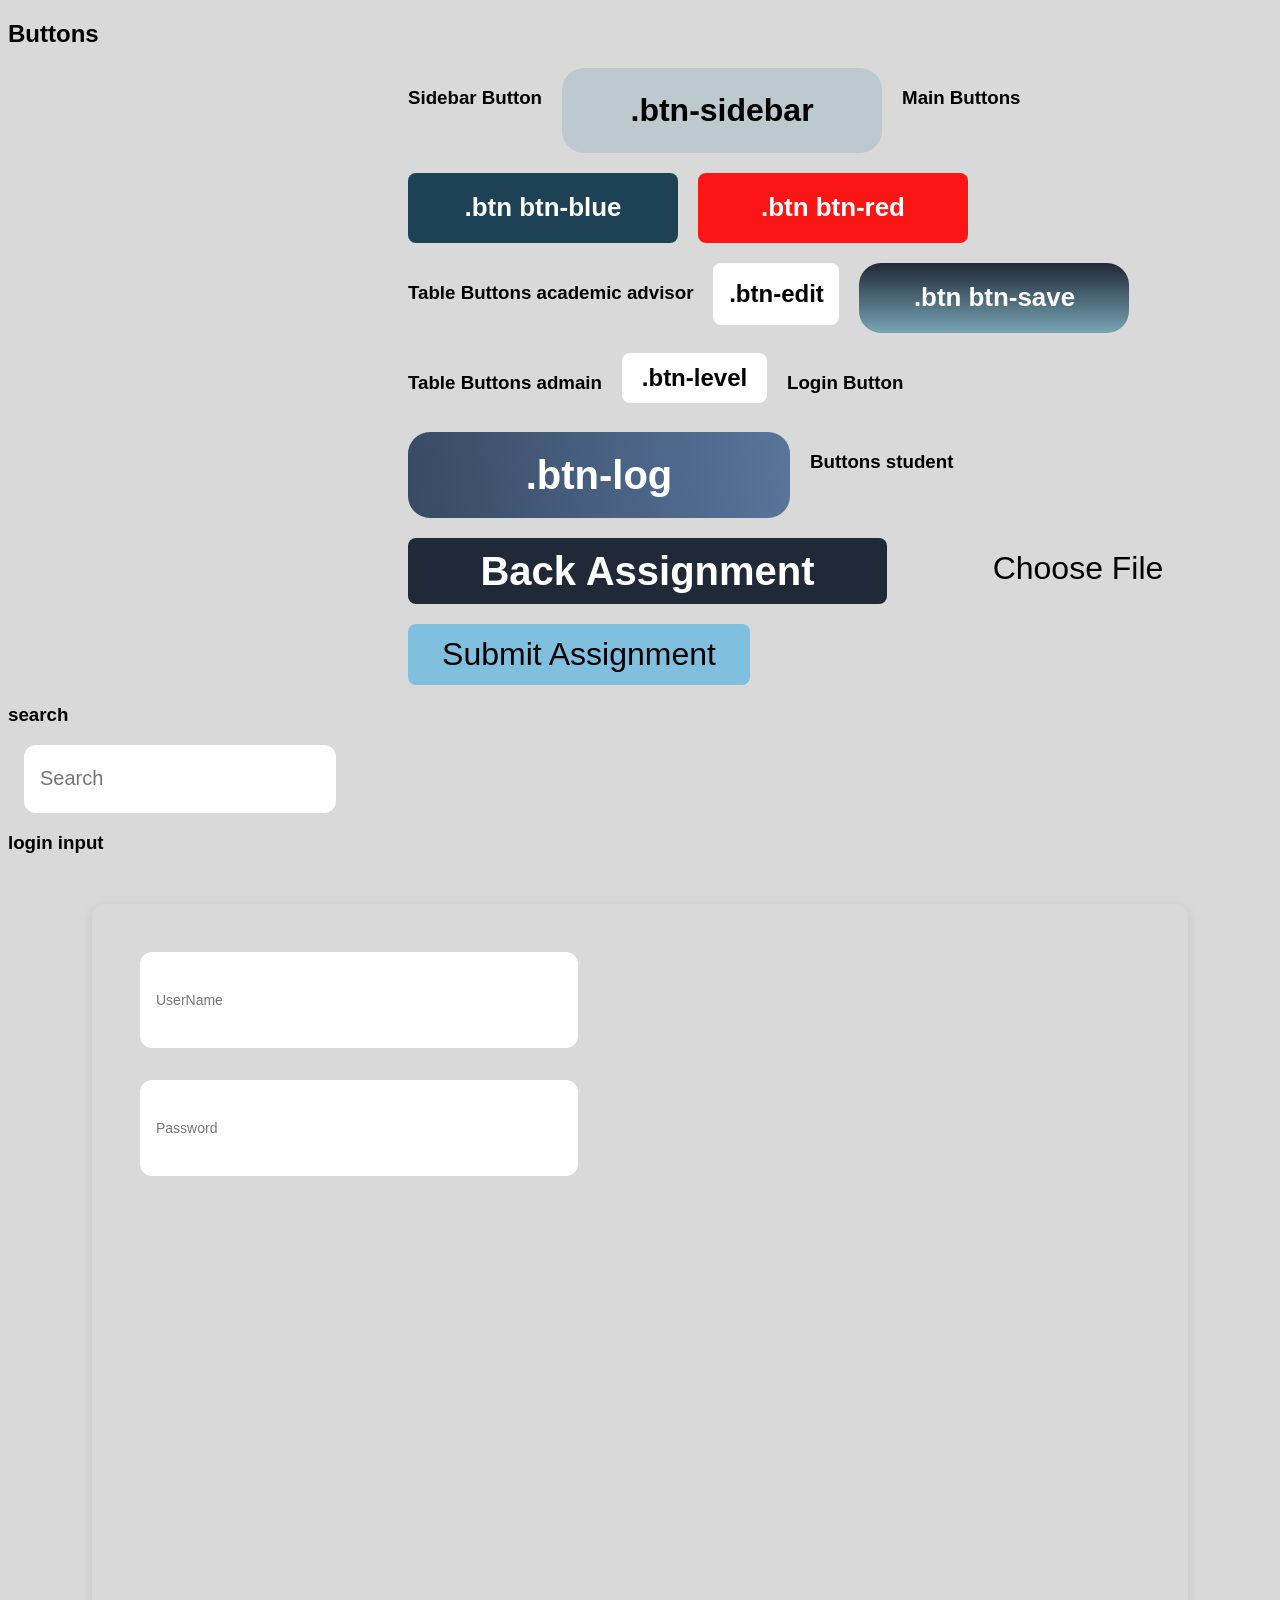
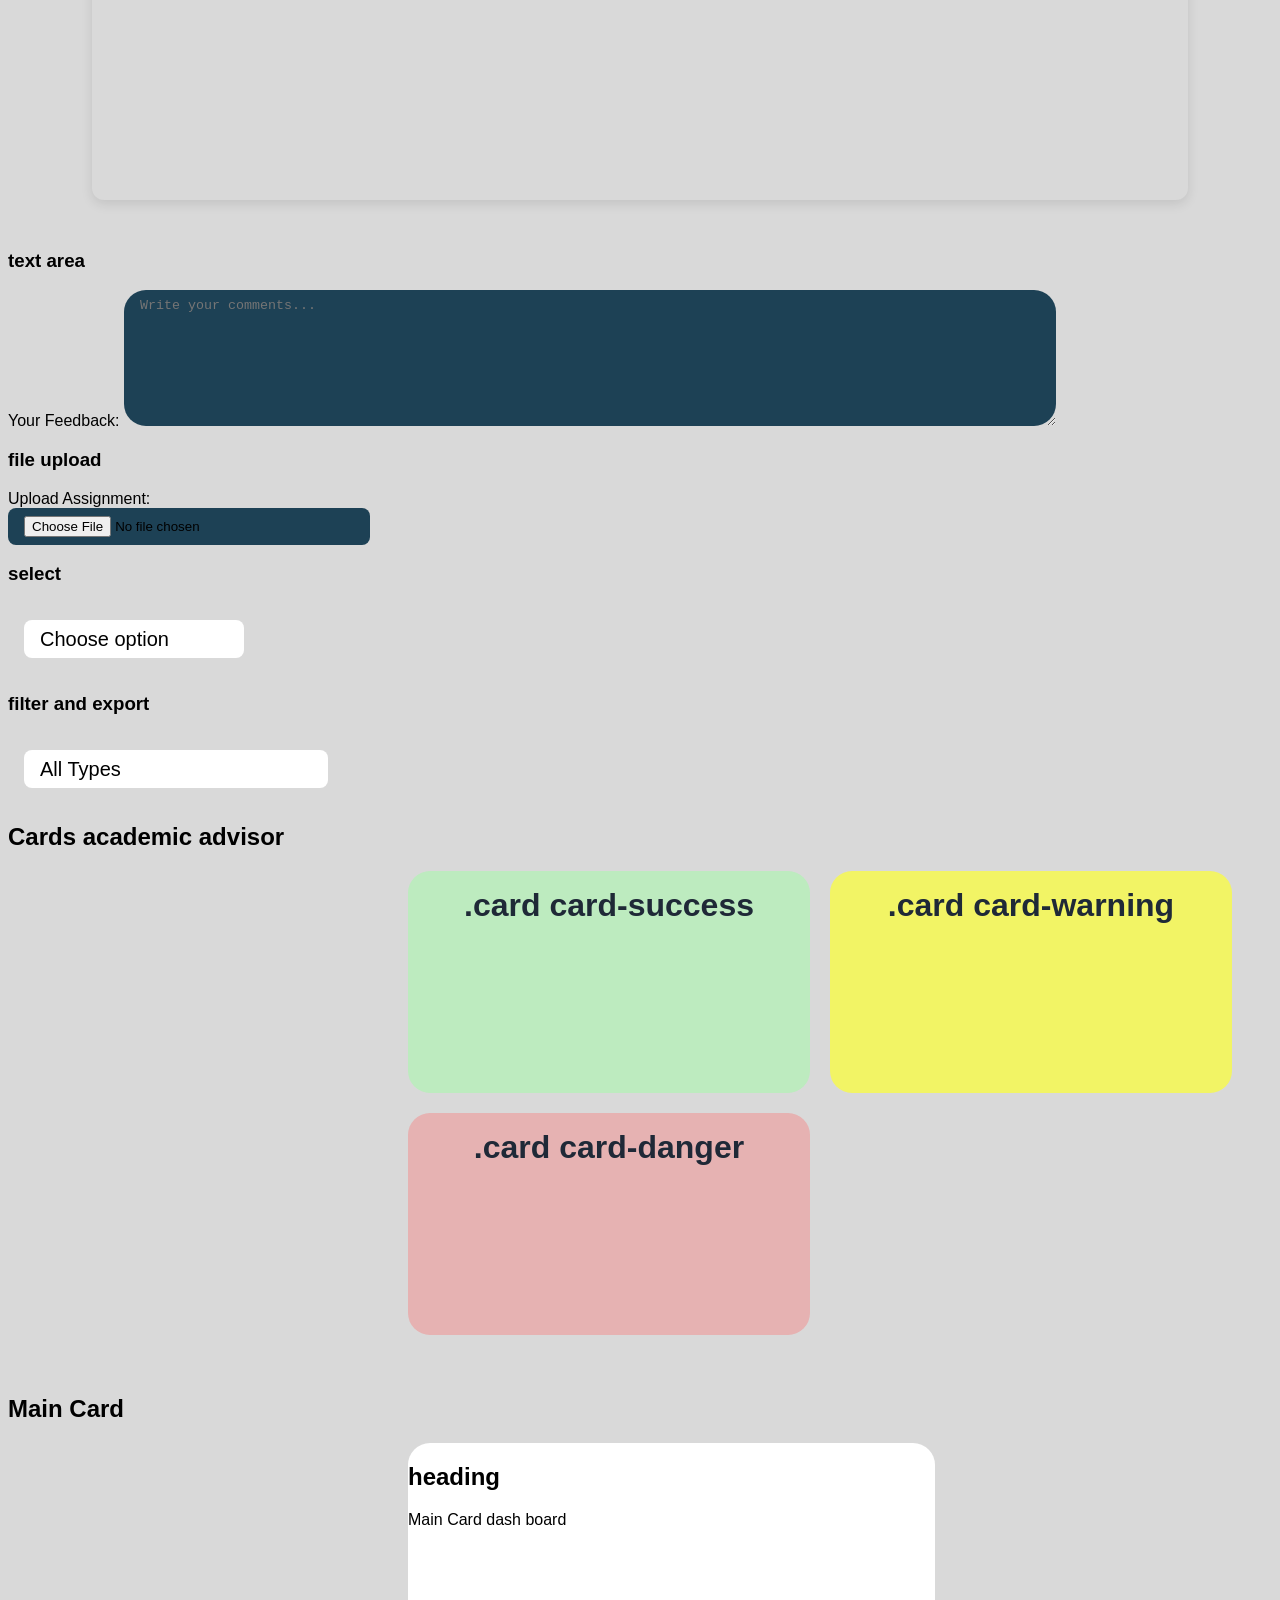
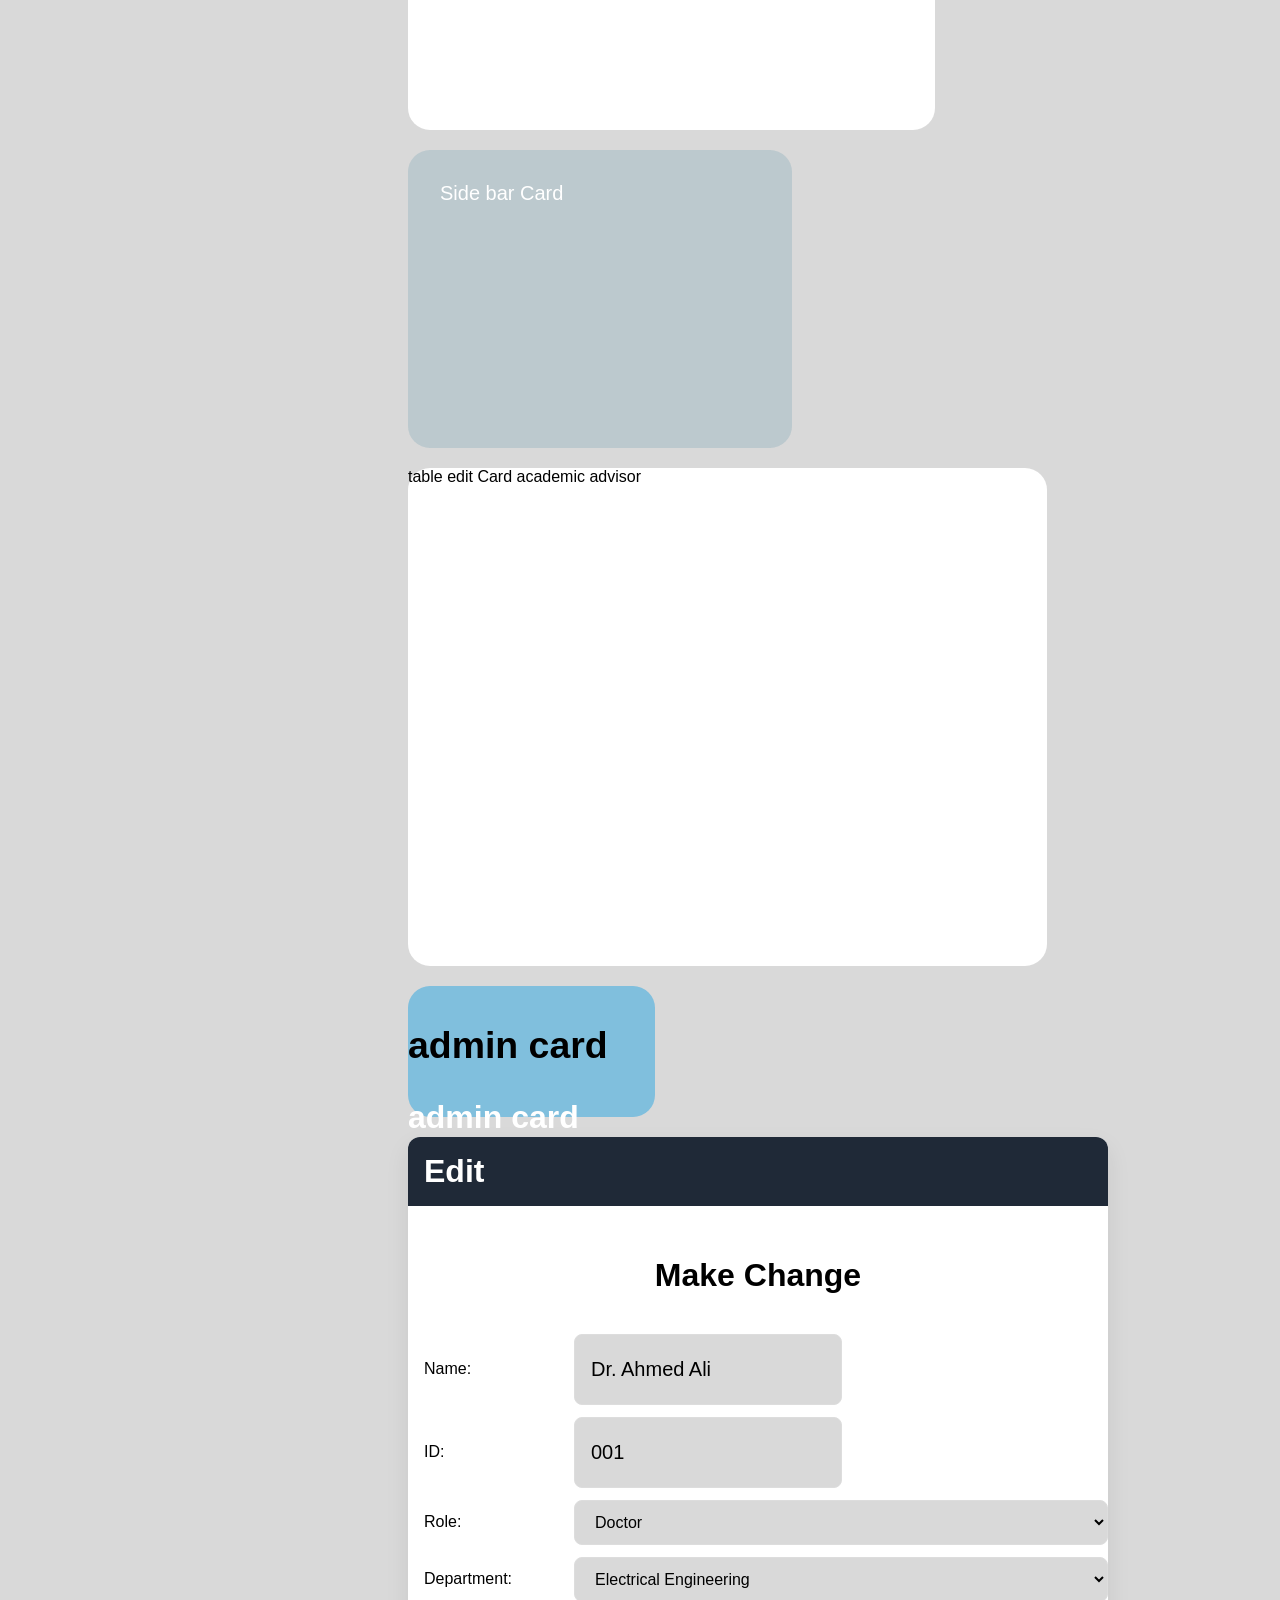
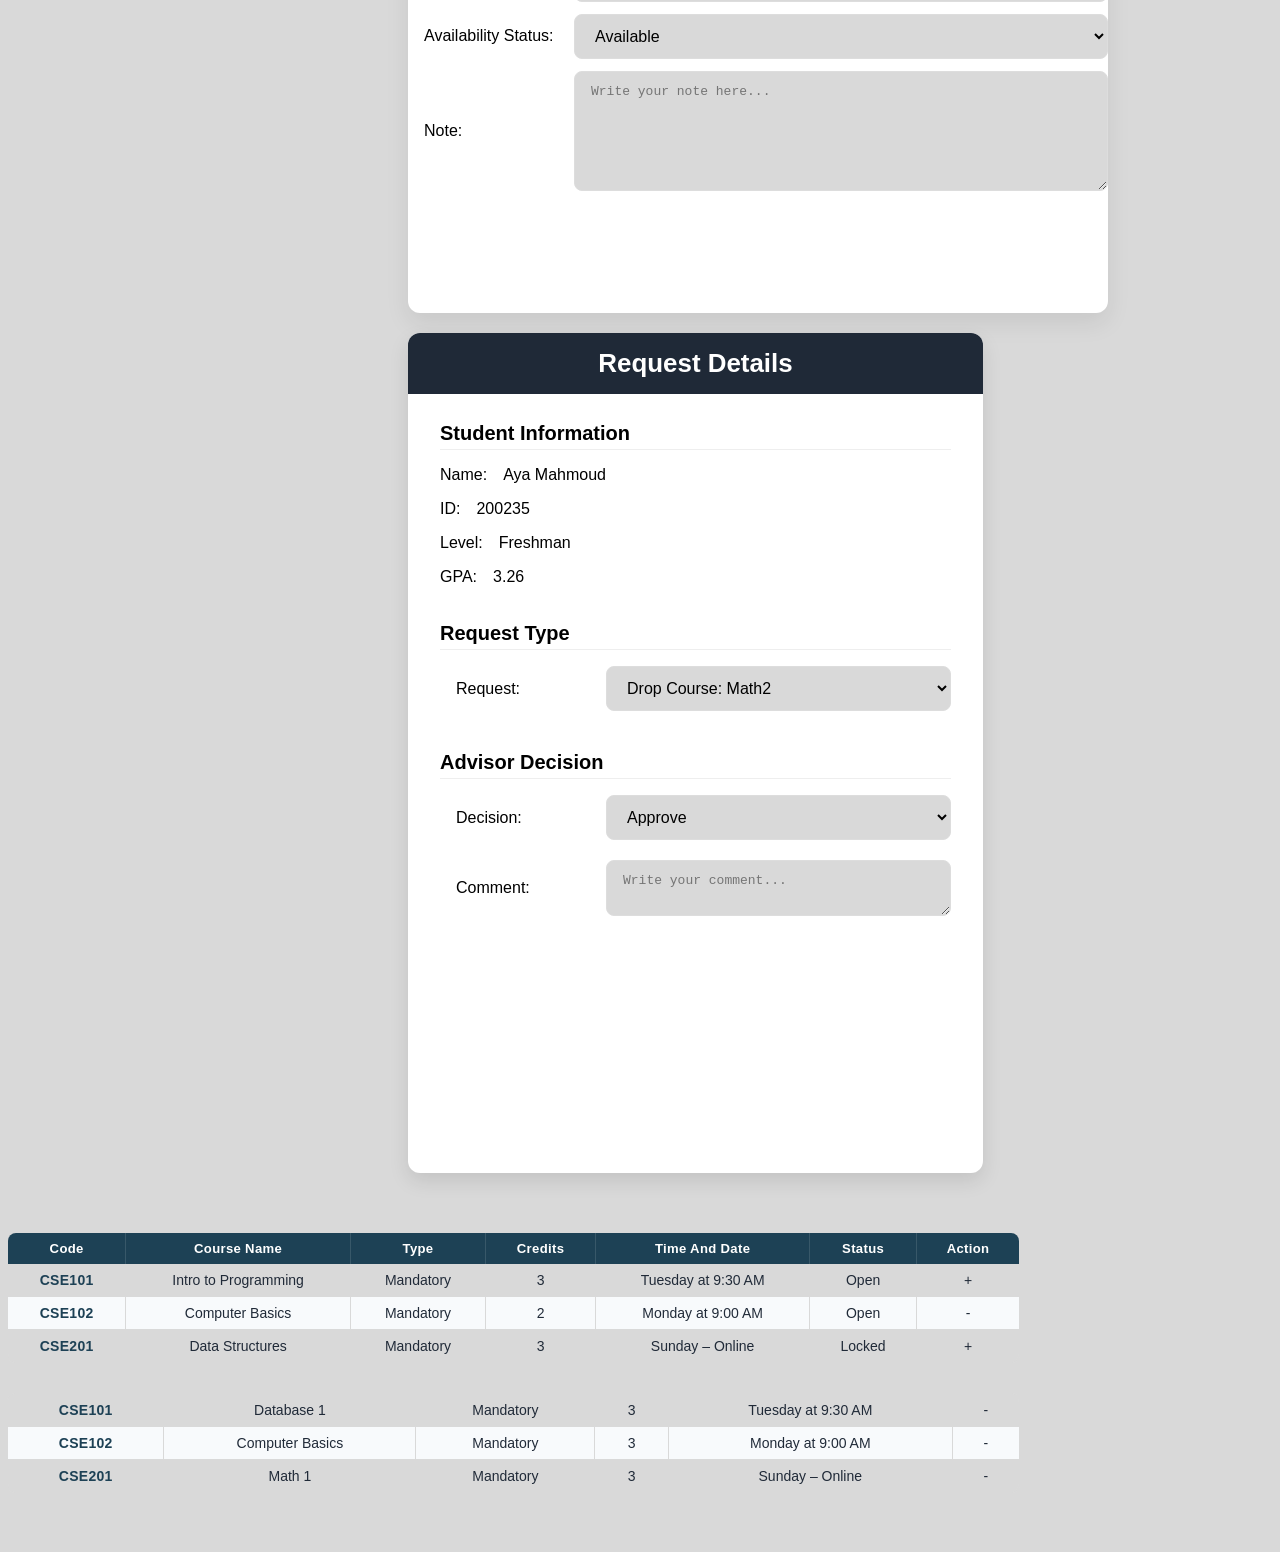
==== commit b4d841cb: "update HTML and CSS" ====
--- a/index.html
+++ b/index.html
@@ -81,6 +81,12 @@
   <input type="password" class="login-input" placeholder="Password">
   
 </div>
+<h3>text area</h3>
+  <label for="feedback" >Your Feedback:</label>
+  <textarea id="feedback" class="text-area" placeholder="Write your comments..."></textarea>
+<h3>file upload</h3>
+  <label for="assignment">Upload Assignment:</label>
+  <input type="file" id="assignment" class="file-upload">
 
 <!--===================select===================================================--->
 <h3>select</h3>
--- a/style.css
+++ b/style.css
@@ -217,6 +217,29 @@
   outline: none;
   background: var(--white);
 }
+
+.text-area {
+  width: 900px;
+  min-height: 120px;
+  background: var(--color-btn-primary);
+  padding: var(--space-sm) var(--space-md) ;
+  border: none;
+  border-radius: var(--radius-lg);
+  color:var(--black);
+  resize: vertical; 
+}
+.file-upload {
+  display: block;
+   background: var(--color-btn-primary);
+  width: 330px; 
+  padding:var(--space-sm) var(--space-md) ;
+  border: none;
+  border-radius: var(--radius-sm);
+  color:var(--black);
+  cursor: pointer;
+  transition: border-color 0.3s ease, background-color 0.3s ease;
+}
+
 /*-----select-------*/
 .select-container {
   display: inline-block;
@@ -274,6 +297,7 @@
 .login-input {
   width: 406px;
   height: 80px;
+  background: var(--white);
   padding: var(--space-sm) var(--space-md);
   margin-bottom: var(--space-xl);
   border: none;
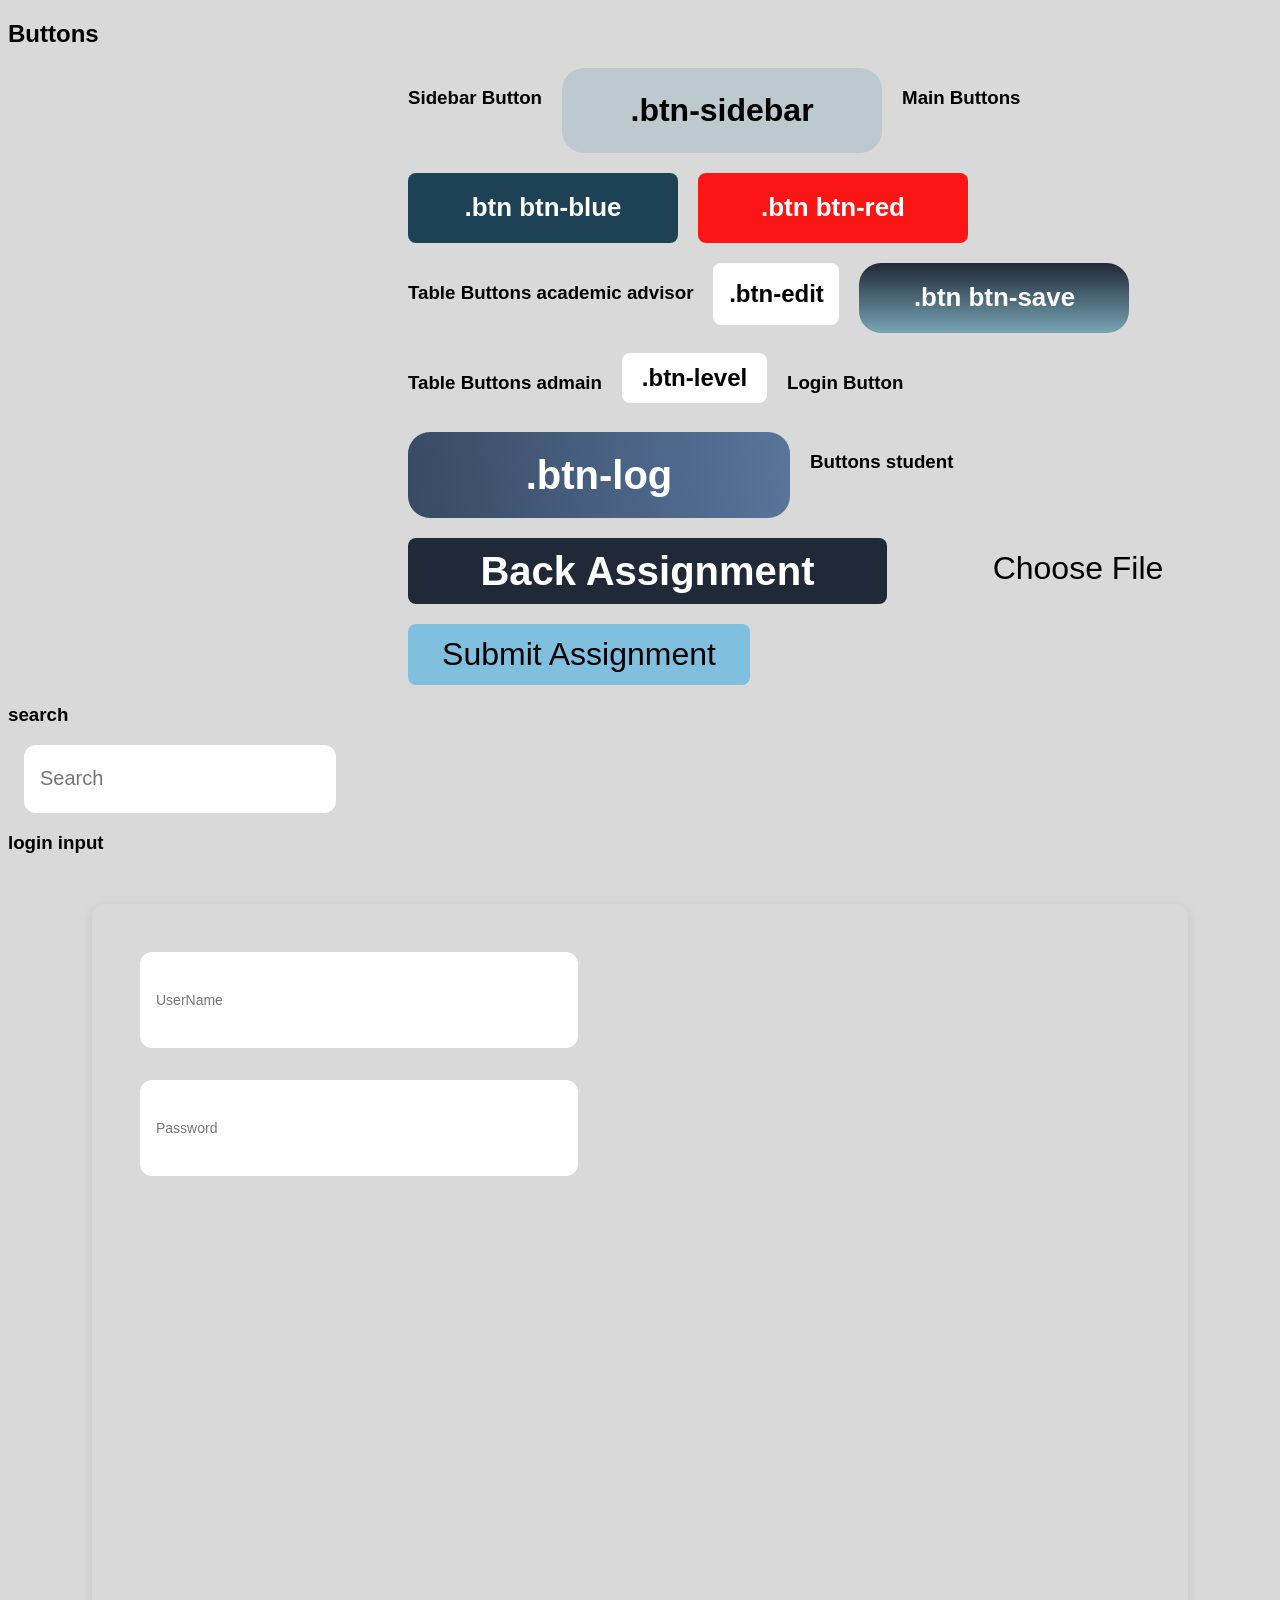
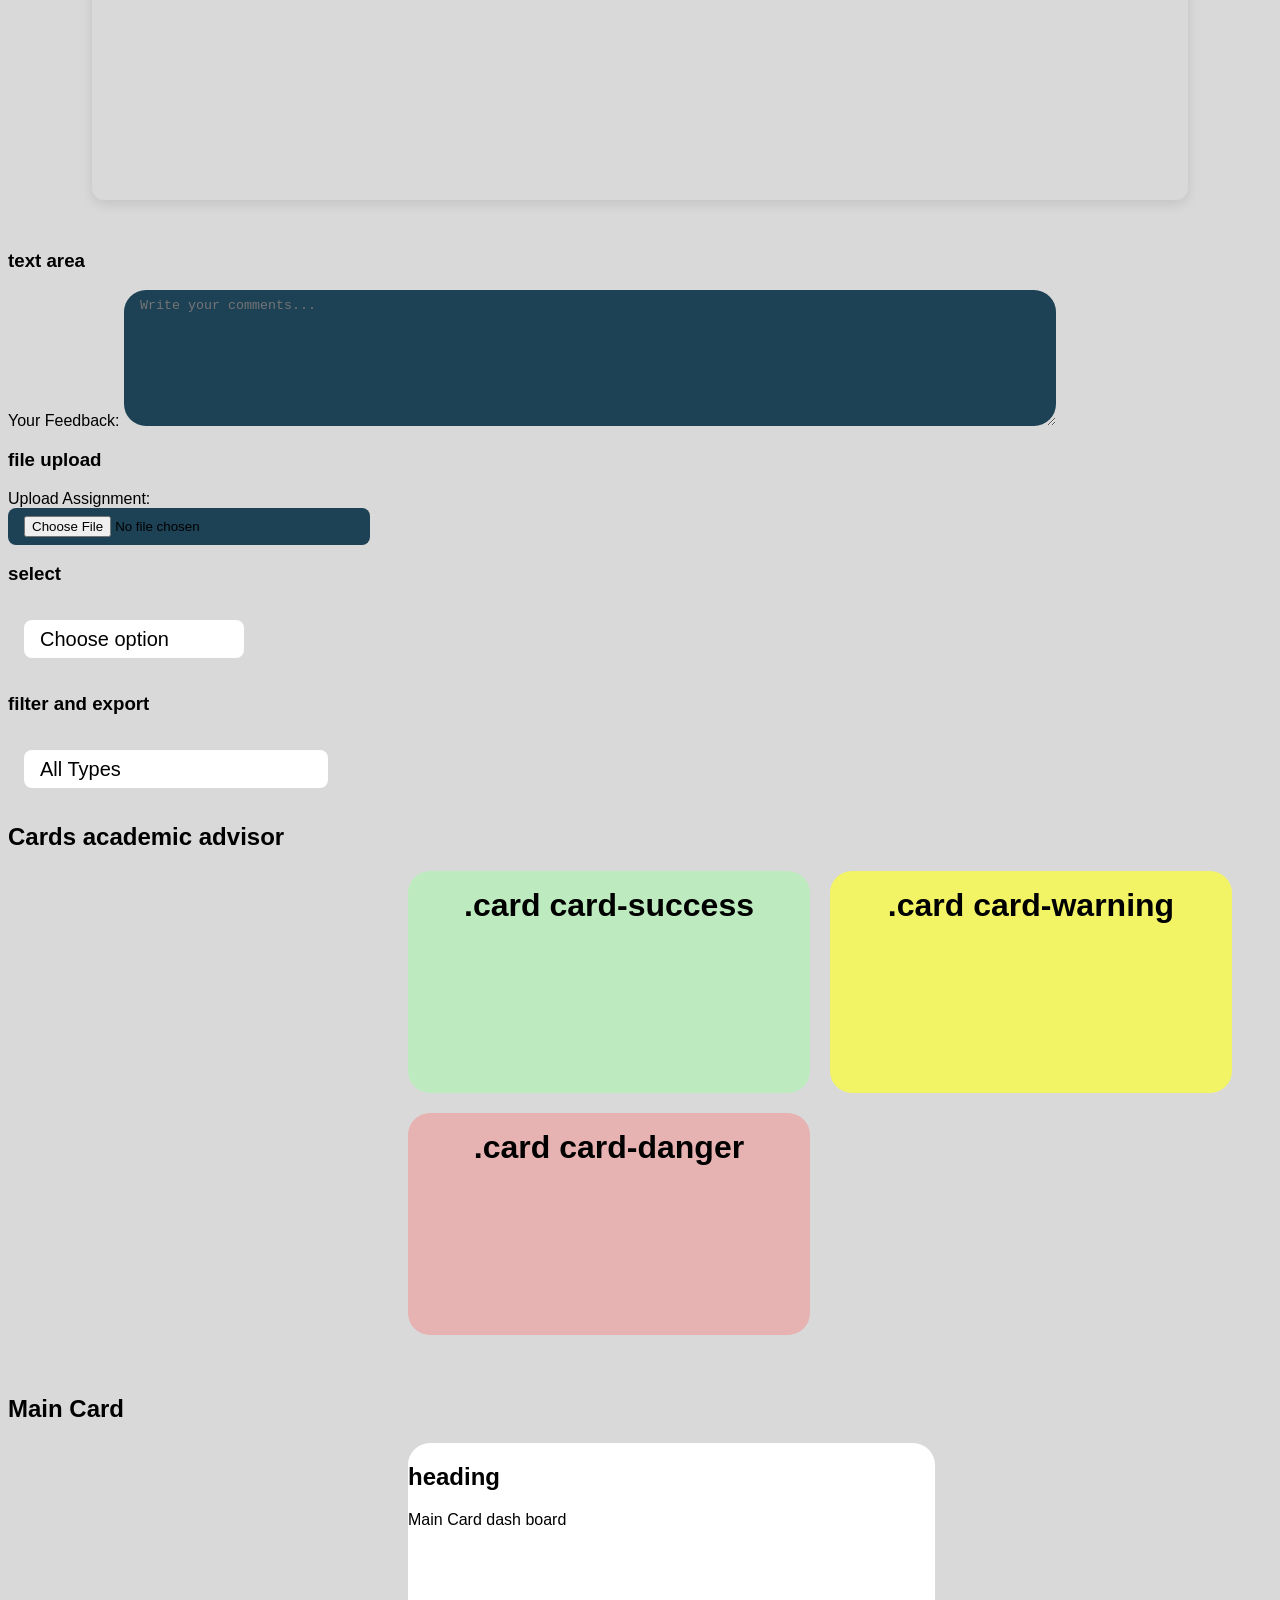
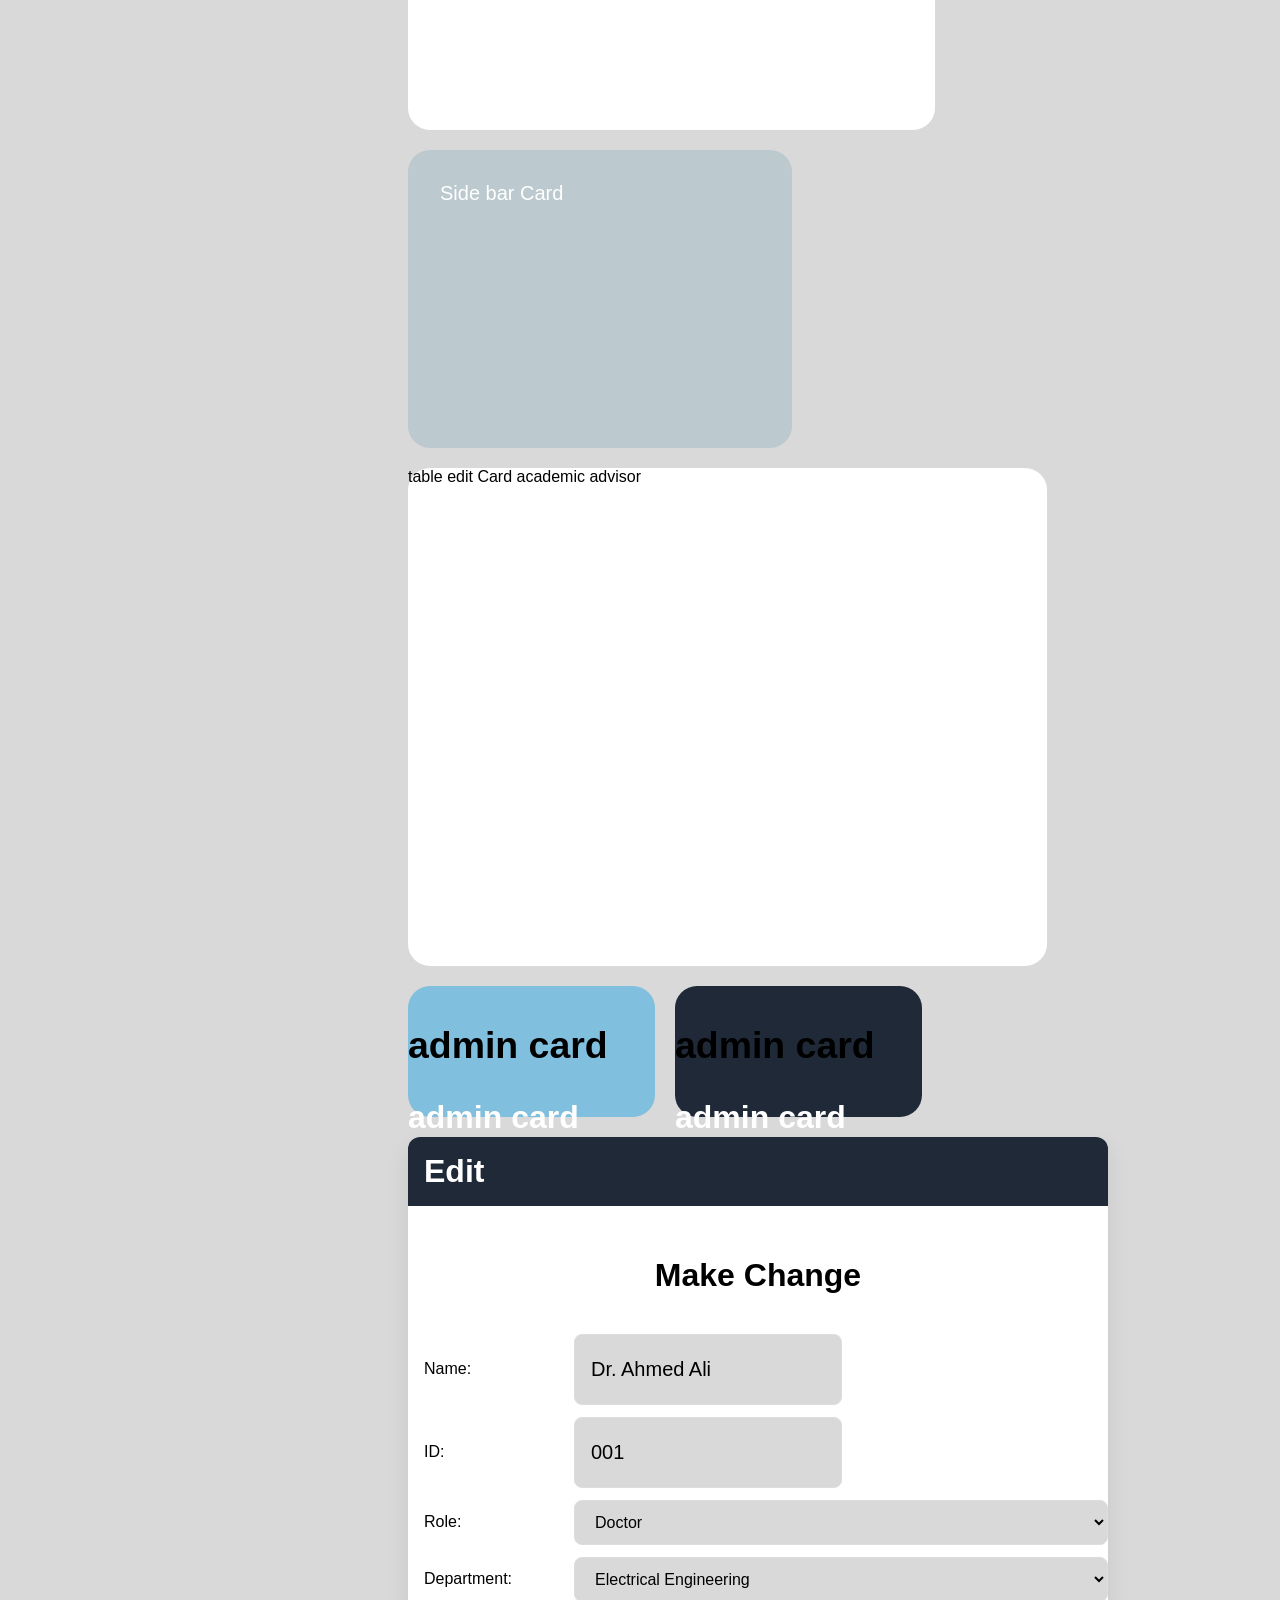
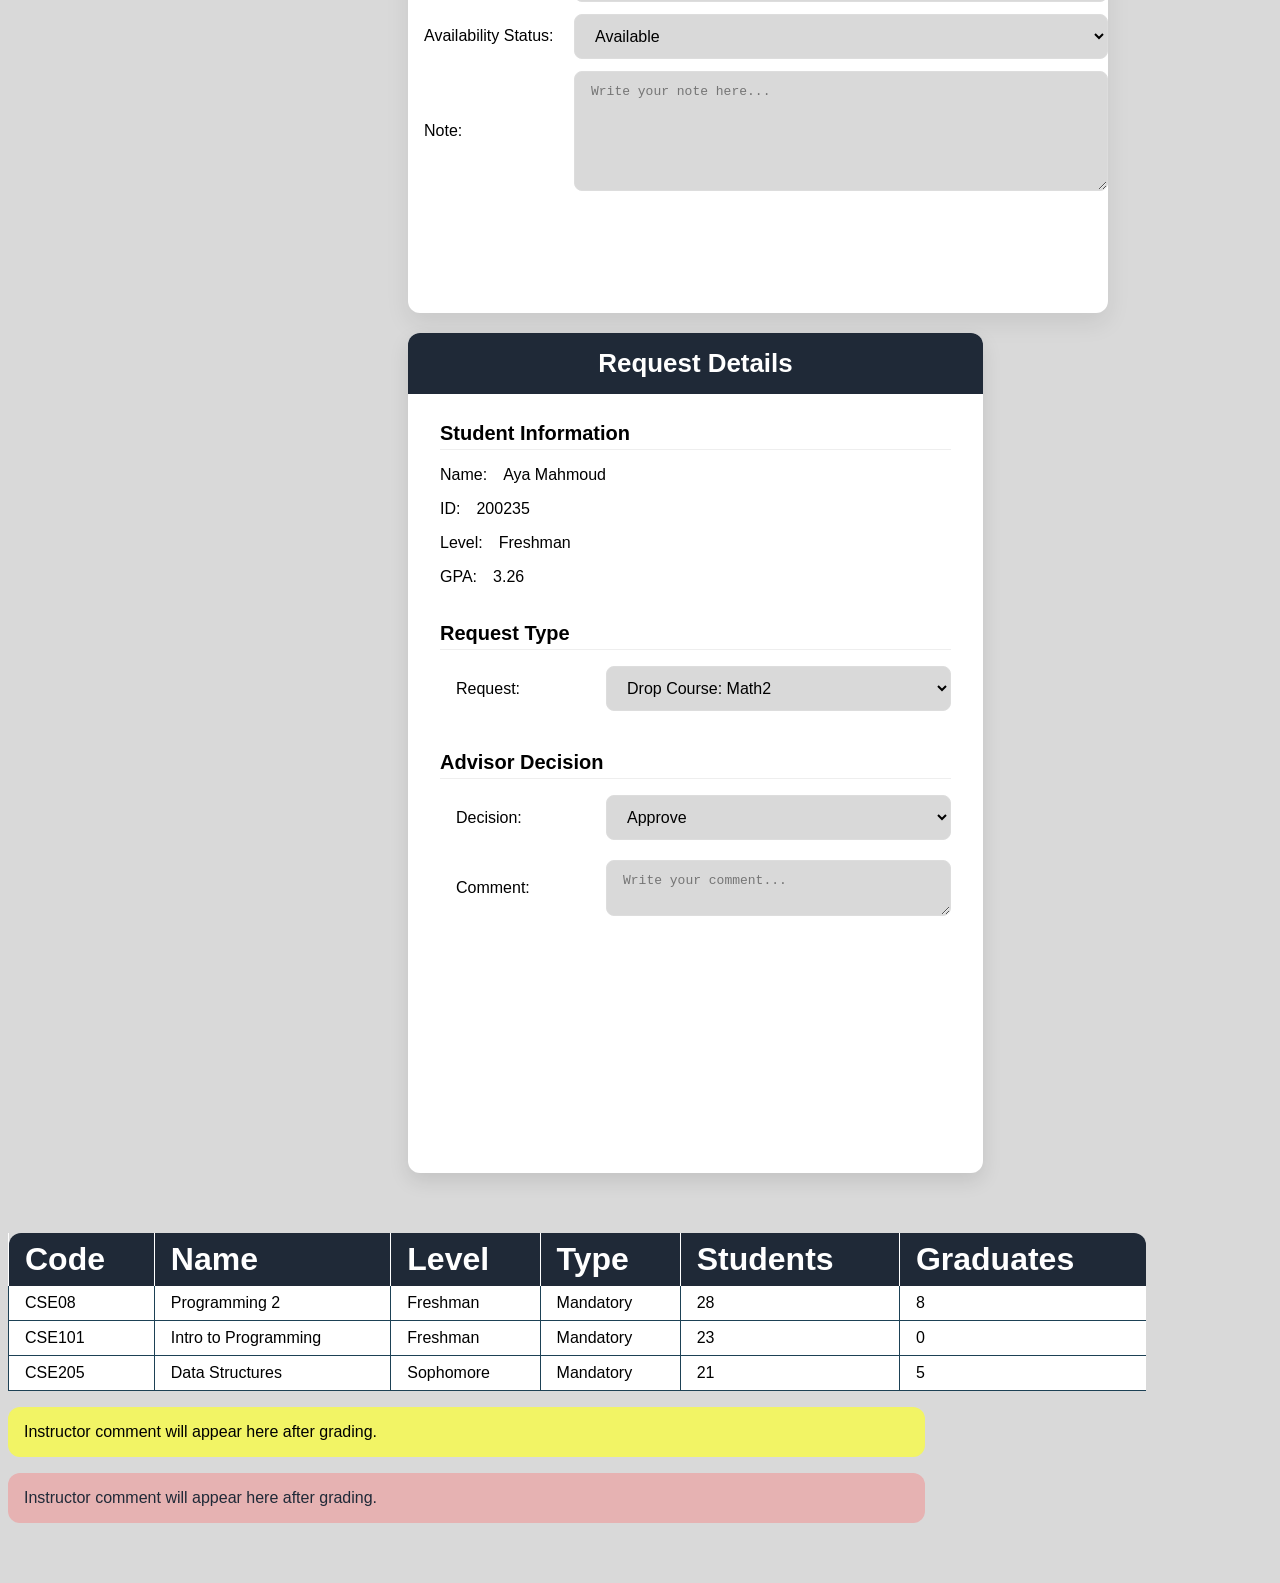
==== commit 5da34daf: "update HTML and CSS" ====
--- a/index.html
+++ b/index.html
@@ -154,6 +154,10 @@
     <h3> admin card</h3>
  <p>  admin card above table </p>  
 </div>
+<div class="card-staff card-admin">
+    <h3> admin card</h3>
+ <p>  admin card above table </p>  
+</div>
  
 <!-- Edit Card -->
 <div class="edit-card">
@@ -279,92 +283,52 @@
 
 
   <!-- ══ ====================Available Courses ══ -->
-  <table class="reg-table">
-    <thead>
-      <tr>
-        <th>Code</th>
-        <th>Course Name</th>
-        <th>Type</th>
-        <th>Credits</th>
-        <th>Time And Date</th>
-        <th>Status</th>
-        <th>Action</th>
-      </tr>
-    </thead>
-    <tbody>
-      <tr>
-        <td class="col-code">CSE101</td>
-        <td>Intro to Programming</td>
-        <td>Mandatory</td>
-        <td>3</td>
-        <td>Tuesday at 9:30 AM</td>
-        <td>Open</td>
-        <td>+</td>
-      </tr>
-      <tr>
-        <td class="col-code">CSE102</td>
-        <td>Computer Basics</td>
-        <td>Mandatory</td>
-        <td>2</td>
-        <td>Monday at 9:00 AM</td>
-        <td>Open</td>
-        <td>-</td>
-      </tr>
-      <tr>
-        <td class="col-code">CSE201</td>
-        <td>Data Structures</td>
-        <td>Mandatory</td>
-        <td>3</td>
-        <td>Sunday – Online</td>
-        <td>Locked</td>
-        <td>+</td>
-      </tr>
+  <table>
+  <thead>
+    <tr class="table-header">
+      <th>Code</th>
+      <th>Name</th>
+      <th>Level</th>
+      <th>Type</th>
+      <th>Students</th>
+      <th>Graduates</th>
+    </tr>
+  </thead>
+  <tbody>
+    <tr class="table-row">
+      <td>CSE08</td>
+      <td>Programming 2</td>
+      <td>Freshman</td>
+      <td>Mandatory</td>
+      <td>28</td>
+      <td>8</td>
+    </tr>
+
+    <tr class="table-row">
+      <td>CSE101</td>
+      <td>Intro to Programming</td>
+      <td>Freshman</td>
+      <td>Mandatory</td>
+      <td>23</td>
+      <td>0</td>
+    </tr>
+    <tr class="table-row">
+      <td>CSE205</td>
+      <td>Data Structures</td>
+      <td>Sophomore</td>
+      <td>Mandatory</td>
+      <td>21</td>
+      <td>5</td>
+    </tr>
     </tbody>
   </table>
-
-  <!-- ══ Selected Courses ══ -->
- 
-  <table class="reg-table reg-table--selected">
-    <!--<thead>
-      <tr>
-        <th>Code</th>
-        <th>Course Name</th>
-        <th>Type</th>
-        <th>Credits</th>
-        <th>Time And Date</th>
-        <th>Remove</th>
-      </tr>
-    </thead>-->
-    <tbody>
-      <tr>
-        <td class="col-code">CSE101</td>
-        <td>Database 1</td>
-        <td>Mandatory</td>
-        <td>3</td>
-        <td>Tuesday at 9:30 AM</td>
-        <td>-</td>
-      </tr>
-      <tr>
-        <td class="col-code">CSE102</td>
-        <td>Computer Basics</td>
-        <td>Mandatory</td>
-        <td>3</td>
-        <td>Monday at 9:00 AM</td>
-        <td>-</td>
-      </tr>
-      <tr>
-        <td class="col-code">CSE201</td>
-        <td>Math 1</td>
-        <td>Mandatory</td>
-        <td>3</td>
-        <td>Sunday – Online</td>
-        <td>-</td>
-      </tr>
-    </tbody>
-  </table>
-
-
-
+ <!-- ══ ====================instructor-comment ══ -->
+   <div class="instructor-comment">
+    Instructor comment will appear here after grading.
+  </div>
+ <div class="instructor-comment instructor-warning">
+    Instructor comment will appear here after grading.
+  </div>
 
 </body>
 </html>
--- a/style.css
+++ b/style.css
@@ -350,7 +350,7 @@
 .card{
     width: 370px;
     height: 190px;
-    color:var(--color-primary) ;
+    color:var(--black) ;
     font-size: var(--text-2xl);
     font-weight: var(--font-semibold);
     border-radius:var(--radius-lg) ;
@@ -383,6 +383,11 @@
     color: var(--white);
 
 }
+.card-admin{
+    background: var(--color-primary);
+    
+}
+
 /* =========================
    Edit Card
 ========================= */
@@ -589,104 +594,55 @@
     border-color: var(--color-primary);
     background: var(--white);
 }
-/* ================================================
-   SELECTED COURSES SECTION
-   ================================================ */
-.selected-courses {
-  margin-top: var(--space-xl);
-}
-
-.selected-courses__label {
-  font-family: var(--font-primary);
-  font-size: 0.88rem;
-  font-weight: var(--font-semibold);
-  color: var(--color-text-primary);
-  margin: 0 0 var(--space-sm) 0;
-  opacity: 0.75;
-}
+/*
 
 /* ================================================
    TABLE COMPONENT
    ================================================ */
-.reg-table {
-  width: 80%;
+table {
+  width: 90%;
   border-collapse: collapse;
-  font-family: var(--font-primary);
-  font-size: 0.875rem;
-  color: var(--color-text-primary);
-  border-radius: var(--radius-sm);
-  overflow: hidden;
-  box-shadow: 0 0 0 1px var(--color-background);
-  transition: box-shadow 0.2s ease;
-}
-
-/* ── Header ── */
-.reg-table thead tr {
-  background: var(--color-btn-primary);
-}
-
-.reg-table thead th {
+  border-spacing: 0;
+}
+
+.table-header th:first-child {
+  border-radius: var(--radius-md) 0 0 0;
+}
+
+.table-header th:last-child {
+  border-radius: 0 var(--radius-md) 0 0;
+}
+.table-header {
+  background: var(--color-primary);
+}
+
+.table-header th {
   color: var(--white);
-  font-weight: var(--font-semibold);
-  font-size: 0.82rem;
-  text-align: center;
+  padding: var(--space-sm) var(--space-md) ;
+  text-align: left;
+  font-size: var(--text-2xl);
+  border-left: .5px solid var(--white);
+}
+
+.table-row {
+  border-bottom: .5px solid var(--color-btn-primary);
+  background: var(--white);
+}
+
+.table-row td {
   padding: var(--space-sm) var(--space-md);
-  letter-spacing: 0.025em;
-  white-space: nowrap;
-  border-right: 1px solid rgba(255, 255, 255, 0.12);
-}
-
-.reg-table thead th:last-child {
-  border-right: none;
-}
-
-/* ── Body ── */
-.reg-table tbody tr {
-  border-bottom: 1px solid var(--color-background);
-  transition: background 0.2s ease, transform 0.1s ease;
-}
-
-.reg-table tbody tr:last-child {
-  border-bottom: none;
-}
-
-.reg-table tbody tr:nth-child(even) {
-  background: #f8fafc; /* تباين الصفوف */
-}
-
-.reg-table tbody tr:hover {
-  background: rgba(24, 111, 143, 0.08); /* تأثير hover خفيف */
-  cursor: pointer;
-  transform: translateY(-1px);
-}
-
-.reg-table tbody td {
-  text-align: center;
-  padding: var(--space-sm) var(--space-md);
-  vertical-align: middle;
-  border-right: 1px solid var(--color-background);
-}
-
-.reg-table tbody td:last-child {
-  border-right: none;
-}
-
-/* ── Course code cell ── */
-.reg-table .col-code {
-  font-weight: var(--font-semibold);
-  color: var(--color-btn-primary);
-  letter-spacing: 0.02em;
-}
-
-/* ── Selected table modifier ── */
-.reg-table--selected thead tr {
-  background: var(--color-card-bg);
-}
-
-.reg-table--selected thead th {
-  color: var(--color-primary);
-  font-size: 0.78rem;
-}
-.reg-table + .reg-table {
-  margin-top: 2rem; 
+   border-left: .5px solid var(--color-btn-primary);
+}
+/*----------------------*/
+.instructor-comment {
+  width: 70%;
+  margin-top: var(--space-md);
+  padding: var(--space-md);
+  border-radius: var(--radius-md);
+  background: var(--color-warning);
+  color: var(--black);
+}
+.instructor-warning{
+    background: var(--color-danger-light);
+     color: var(--color-primary);
 }
